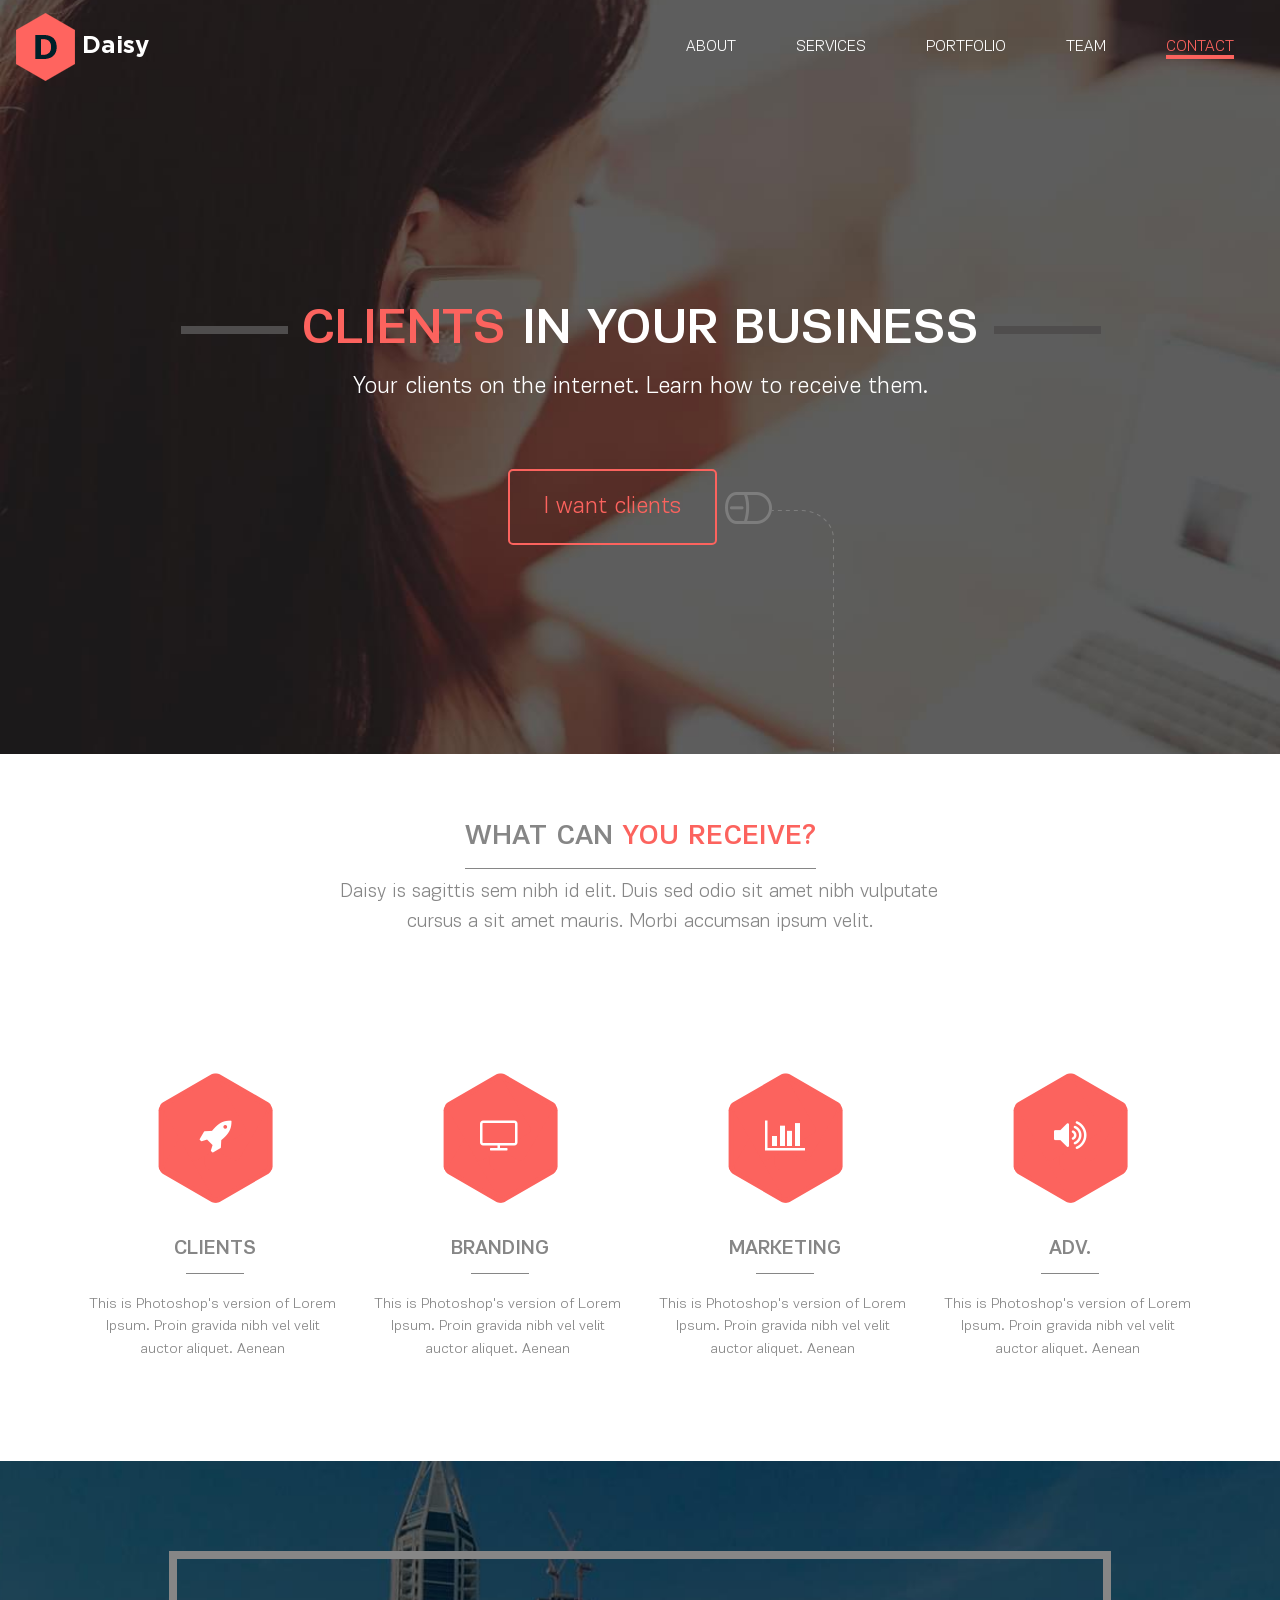
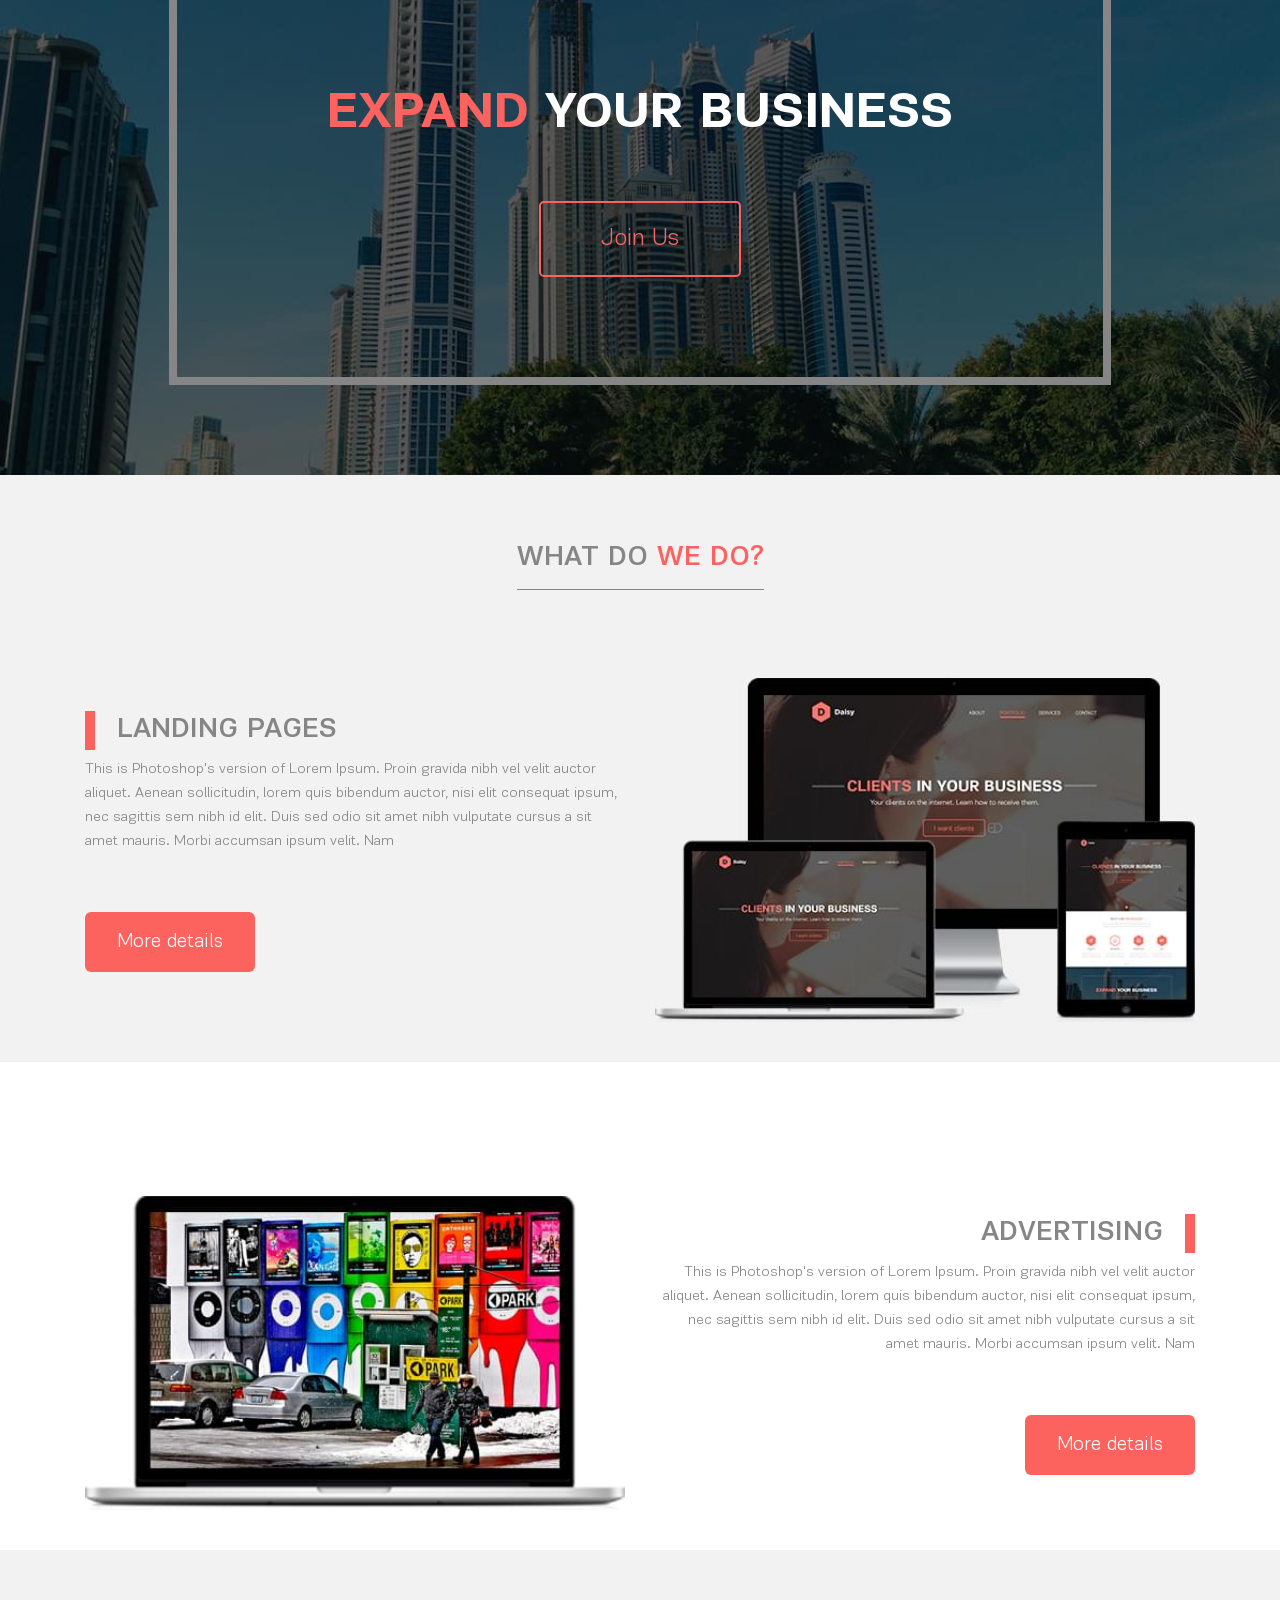
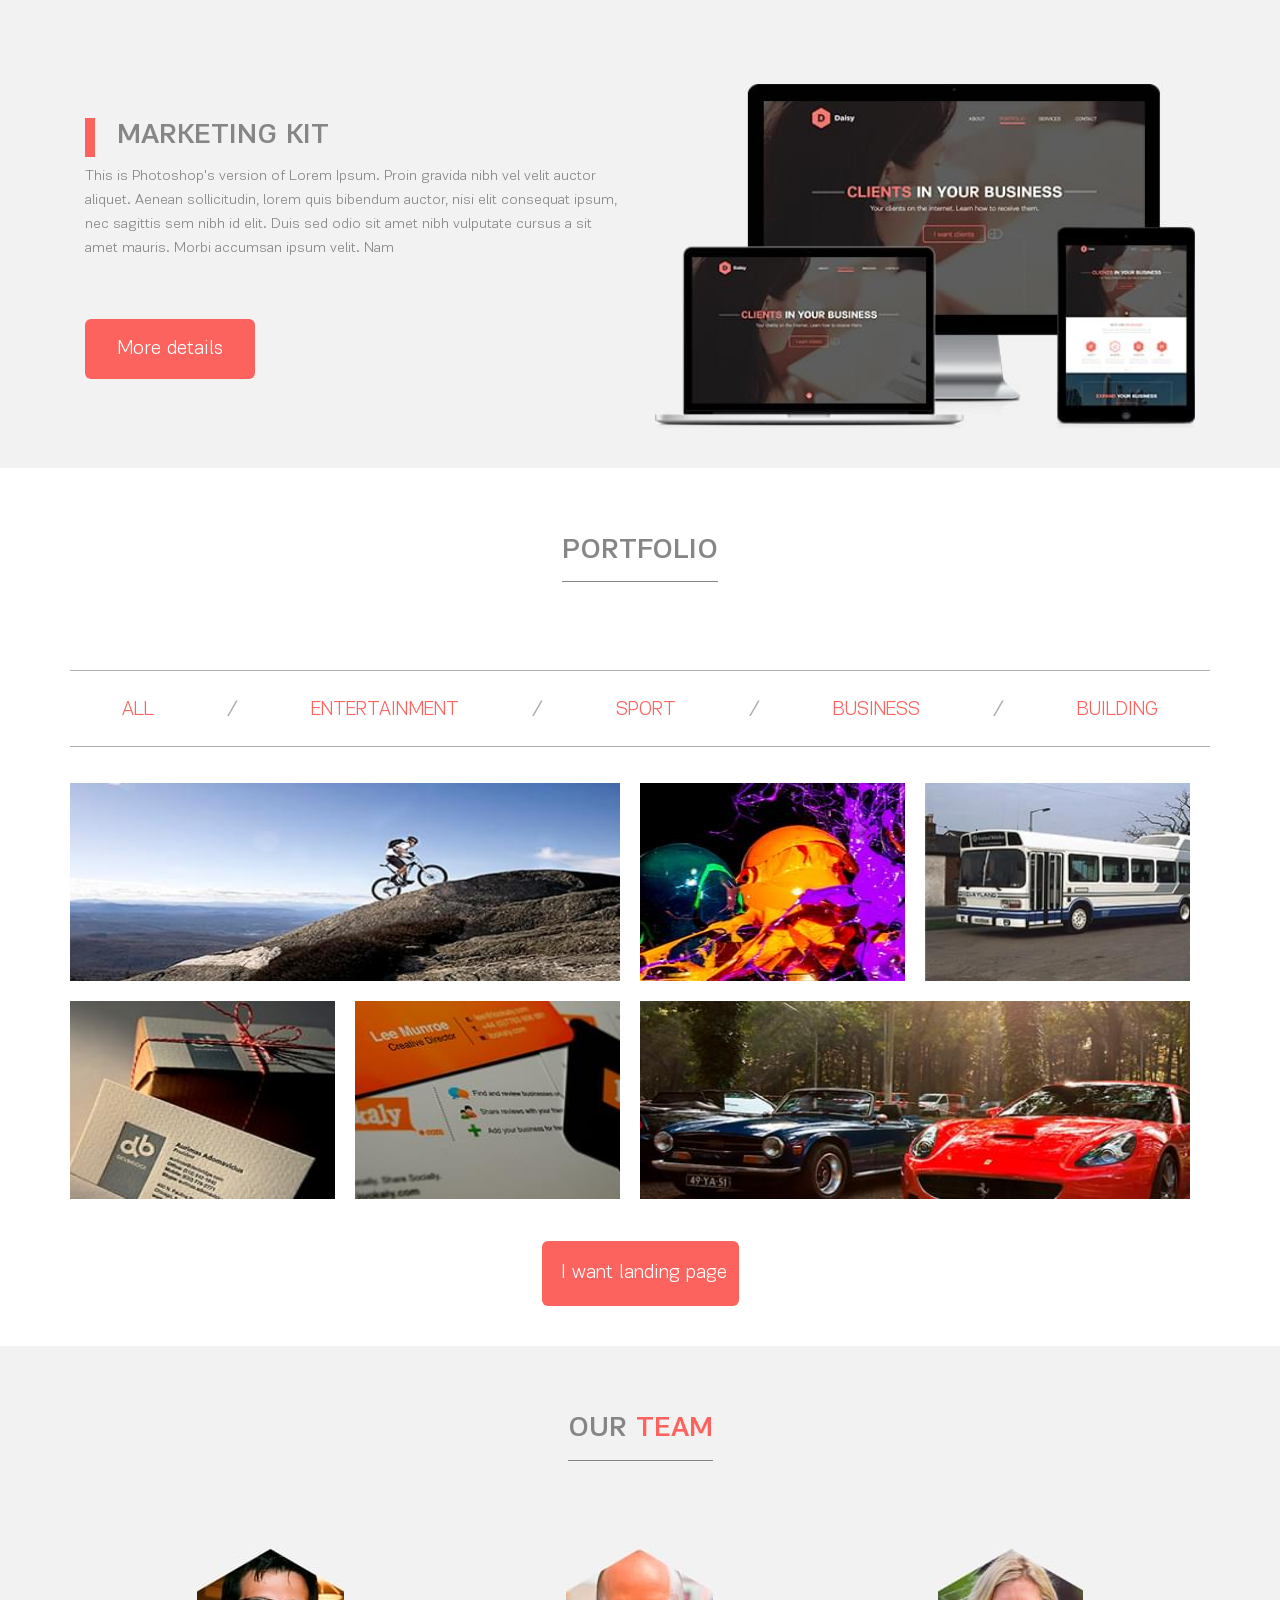
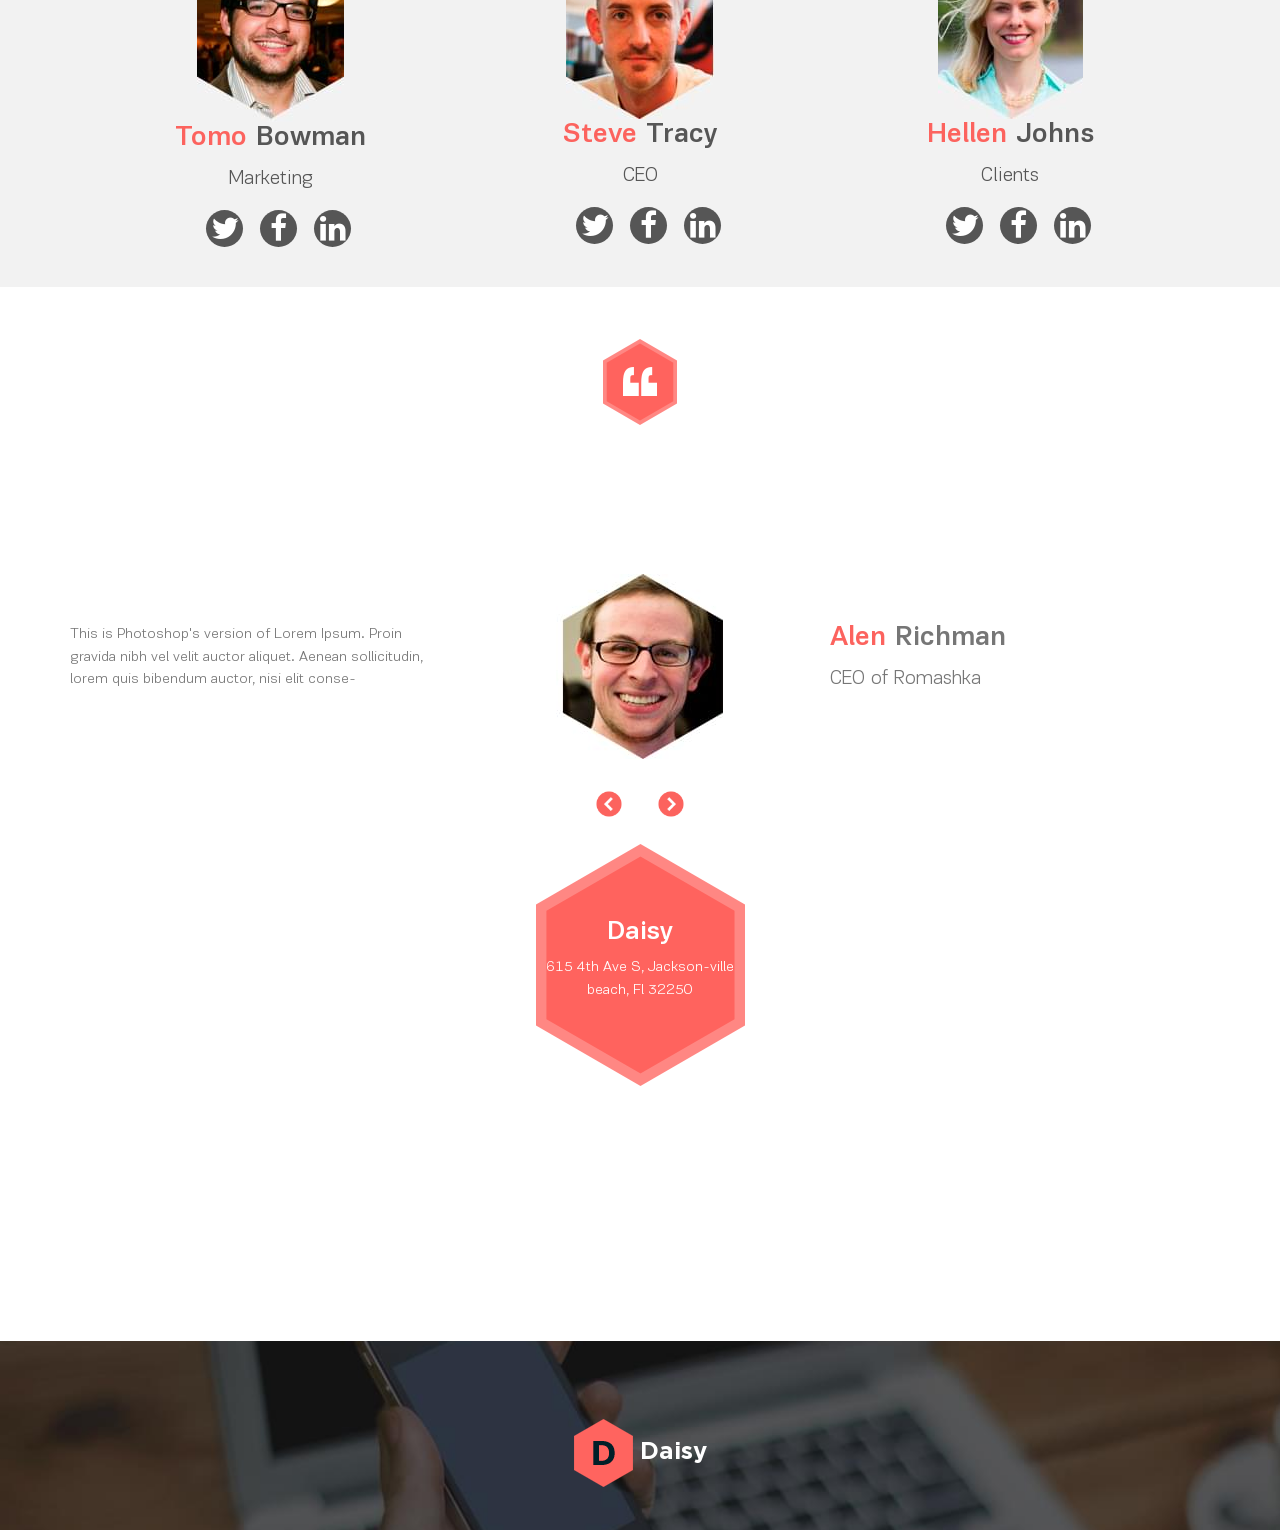
==== index.html @ 93026d82 "Initial commit" ====
<!DOCTYPE html>
<html lang="en">

<head>
  <meta charset="UTF-8">
  <meta name="viewport" content="width=device-width, initial-scale=1.0">
  <meta http-equiv="X-UA-Compatible" content="ie=edge">
  <title>Document</title>
  <link rel="stylesheet" href="css/font-awesome.css">
  <link rel="stylesheet" href="css/bootstrap-reboot.css">
  <link rel="stylesheet" href="css/bootstrap.css">
  <link rel="stylesheet" href="css/animate.min.css">
  <link rel="stylesheet" href="css/style.min.css">
</head>

<body>
  <header class="header pd" id="header">
    <nav class="header-nav navbar-expand-md navbar">
      <div class="header-nav-logo navbar-brand">
        <a href="#header" class="logo-img logo__title"><img src="img/logo.png" alt="" class="header-nav-logo__img">
          Daisy</a>
      </div>
      <button class="navbar-toggler" type="button" data-toggle="collapse" data-target="#navbarNavAltMarkup"
        aria-controls="navbarNavAltMarkup" aria-expanded="false" aria-label="Toggle navigation">
        <span class="burger"><i class="fa fa-bars"></i></span>
      </button>
      <ul class="header-nav-ul collapse navbar-collapse" id="navbarNavAltMarkup">
        <li class="header-nav-li"><a class="header-nav-li__item active" href="#about">about</a></li>
        <li class="header-nav-li"><a class="header-nav-li__item" href="#services">services</a></li>
        <li class="header-nav-li"><a class="header-nav-li__item" href="#portfolio">portfolio</a></li>
        <li class="header-nav-li"><a class="header-nav-li__item" href="#team">team</a></li>
        <li class="header-nav-li"><a class="header-nav-li__item" href="#contact">contact</a></li>
      </ul>
    </nav>
    <div class="container header-container">
      <div class="row header-row">
        <div class="text p-relative lines">
          <h2 class="text__title"><span>clients</span> in your business</h2>
          <p class="text__subtitle">Your clients on the internet. Learn how to receive them.</p>
          <a href="" class="text__link">I want clients</a>
          <img class="cursor__img" src="img/coursor.png" alt="">
          <img class="text-dashes" src="img/dashes.png" alt="">
        </div>
      </div>
    </div>
  </header>

  <section class="receive pd" id="about">
    <div class="container">
      <div class="row text-center">
        <div class="title">
          <h2 class="title__h2">what can <span>you receive?</span></h2>
          <p class="title__p col-xl-7 m-auto">Daisy is sagittis sem nibh id elit. Duis sed odio sit amet nibh vulputate
            cursus a sit
            amet
            mauris. Morbi accumsan ipsum velit.</p>
        </div>
        <div data-wow-delay="0.1s"
          class="col-xl-3 col-lg-3 col-md-6 col-sm-6 receive-card animate__animated wow animate__fadeIn">
          <div class="hexa">
            <div class="hexa_text"><i class="figure-icon fa fa-rocket"></i></div>
            <div class="hexa_image"></div>
            <div class="hexagon scale_0">
              <div class="h_sq t_sq_1 "></div>
              <div class="h_sq t_sq_2 "></div>
              <div class="h_sq t_sq_3 "></div>
              <div class="h_sq t_sq_4 "></div>
              <div class="h_sq t_sq_5 "></div>
              <div class="h_sq t_sq_6 "></div>
            </div>
            <div class="hexagon scale_1">
              <div class="h_sq t_sq_1 color_1"></div>
              <div class="h_sq t_sq_2 color_1"></div>
              <div class="h_sq t_sq_3 color_1"></div>
              <div class="h_sq t_sq_4 color_1"></div>
              <div class="h_sq t_sq_5 color_1"></div>
              <div class="h_sq t_sq_6 color_1"></div>
            </div>
            <div class="hexagon scale_2">
              <div class="h_sq t_sq_1 color_2"></div>
              <div class="h_sq t_sq_2 color_2"></div>
              <div class="h_sq t_sq_3 color_2"></div>
              <div class="h_sq t_sq_4 color_2"></div>
              <div class="h_sq t_sq_5 color_2"></div>
              <div class="h_sq t_sq_6 color_2"></div>
            </div>
            <div class="hexagon scale_3">
              <div class="h_sq t_sq_1 color_3"></div>
              <div class="h_sq t_sq_2 color_3"></div>
              <div class="h_sq t_sq_3 color_3"></div>
              <div class="h_sq t_sq_4 color_3"></div>
              <div class="h_sq t_sq_5 color_3"></div>
              <div class="h_sq t_sq_6 color_3"></div>
            </div>
          </div>
          <h4 class="receive__h4">clients</h4>
          <p class="receive__p">This is Photoshop's version of Lorem Ipsum. Proin gravida nibh vel velit auctor aliquet.
            Aenean </p>
        </div>
        <div data-wow-delay="0.3s"
          class="col-xl-3 col-lg-3 col-md-6 col-sm-6 receive-card animate__animated wow animate__fadeIn">
          <div class="hexa">
            <div class="hexa_text"><i class="figure-icon fa fa-television"></i></div>
            <div class="hexa_image"></div>
            <div class="hexagon scale_0">
              <div class="h_sq t_sq_1 "></div>
              <div class="h_sq t_sq_2 "></div>
              <div class="h_sq t_sq_3 "></div>
              <div class="h_sq t_sq_4 "></div>
              <div class="h_sq t_sq_5 "></div>
              <div class="h_sq t_sq_6 "></div>
            </div>
            <div class="hexagon scale_1">
              <div class="h_sq t_sq_1 color_1"></div>
              <div class="h_sq t_sq_2 color_1"></div>
              <div class="h_sq t_sq_3 color_1"></div>
              <div class="h_sq t_sq_4 color_1"></div>
              <div class="h_sq t_sq_5 color_1"></div>
              <div class="h_sq t_sq_6 color_1"></div>
            </div>
            <div class="hexagon scale_2">
              <div class="h_sq t_sq_1 color_2"></div>
              <div class="h_sq t_sq_2 color_2"></div>
              <div class="h_sq t_sq_3 color_2"></div>
              <div class="h_sq t_sq_4 color_2"></div>
              <div class="h_sq t_sq_5 color_2"></div>
              <div class="h_sq t_sq_6 color_2"></div>
            </div>
            <div class="hexagon scale_3">
              <div class="h_sq t_sq_1 color_3"></div>
              <div class="h_sq t_sq_2 color_3"></div>
              <div class="h_sq t_sq_3 color_3"></div>
              <div class="h_sq t_sq_4 color_3"></div>
              <div class="h_sq t_sq_5 color_3"></div>
              <div class="h_sq t_sq_6 color_3"></div>
            </div>
          </div>
          <h4 class="receive__h4">branding</h4>
          <p class="receive__p">This is Photoshop's version of Lorem Ipsum. Proin gravida nibh vel velit auctor aliquet.
            Aenean </p>
        </div>
        <div data-wow-delay="0.5s"
          class="col-xl-3 col-lg-3 col-md-6 col-sm-6 receive-card animate__animated wow animate__fadeIn">
          <div class="hexa">
            <div class="hexa_text"><i class="figure-icon fa fa-bar-chart"></i></div>
            <div class="hexa_image"></div>
            <div class="hexagon scale_0">
              <div class="h_sq t_sq_1 "></div>
              <div class="h_sq t_sq_2 "></div>
              <div class="h_sq t_sq_3 "></div>
              <div class="h_sq t_sq_4 "></div>
              <div class="h_sq t_sq_5 "></div>
              <div class="h_sq t_sq_6 "></div>
            </div>
            <div class="hexagon scale_1">
              <div class="h_sq t_sq_1 color_1"></div>
              <div class="h_sq t_sq_2 color_1"></div>
              <div class="h_sq t_sq_3 color_1"></div>
              <div class="h_sq t_sq_4 color_1"></div>
              <div class="h_sq t_sq_5 color_1"></div>
              <div class="h_sq t_sq_6 color_1"></div>
            </div>
            <div class="hexagon scale_2">
              <div class="h_sq t_sq_1 color_2"></div>
              <div class="h_sq t_sq_2 color_2"></div>
              <div class="h_sq t_sq_3 color_2"></div>
              <div class="h_sq t_sq_4 color_2"></div>
              <div class="h_sq t_sq_5 color_2"></div>
              <div class="h_sq t_sq_6 color_2"></div>
            </div>
            <div class="hexagon scale_3">
              <div class="h_sq t_sq_1 color_3"></div>
              <div class="h_sq t_sq_2 color_3"></div>
              <div class="h_sq t_sq_3 color_3"></div>
              <div class="h_sq t_sq_4 color_3"></div>
              <div class="h_sq t_sq_5 color_3"></div>
              <div class="h_sq t_sq_6 color_3"></div>
            </div>
          </div>

          <h4 class="receive__h4">marketing</h4>
          <p class="receive__p">This is Photoshop's version of Lorem Ipsum. Proin gravida nibh vel velit auctor aliquet.
            Aenean </p>
        </div>
        <div data-wow-delay="0.7s"
          class="col-xl-3 col-lg-3 col-md-6 col-sm-6 receive-card animate__animated wow animate__fadeIn">
          <div class="hexa">
            <div class="hexa_text"><i class="figure-icon fa fa-volume-up"></i></div>
            <div class="hexa_image"></div>
            <div class="hexagon scale_0">
              <div class="h_sq t_sq_1 "></div>
              <div class="h_sq t_sq_2 "></div>
              <div class="h_sq t_sq_3 "></div>
              <div class="h_sq t_sq_4 "></div>
              <div class="h_sq t_sq_5 "></div>
              <div class="h_sq t_sq_6 "></div>
            </div>
            <div class="hexagon scale_1">
              <div class="h_sq t_sq_1 color_1"></div>
              <div class="h_sq t_sq_2 color_1"></div>
              <div class="h_sq t_sq_3 color_1"></div>
              <div class="h_sq t_sq_4 color_1"></div>
              <div class="h_sq t_sq_5 color_1"></div>
              <div class="h_sq t_sq_6 color_1"></div>
            </div>
            <div class="hexagon scale_2">
              <div class="h_sq t_sq_1 color_2"></div>
              <div class="h_sq t_sq_2 color_2"></div>
              <div class="h_sq t_sq_3 color_2"></div>
              <div class="h_sq t_sq_4 color_2"></div>
              <div class="h_sq t_sq_5 color_2"></div>
              <div class="h_sq t_sq_6 color_2"></div>
            </div>
            <div class="hexagon scale_3">
              <div class="h_sq t_sq_1 color_3"></div>
              <div class="h_sq t_sq_2 color_3"></div>
              <div class="h_sq t_sq_3 color_3"></div>
              <div class="h_sq t_sq_4 color_3"></div>
              <div class="h_sq t_sq_5 color_3"></div>
              <div class="h_sq t_sq_6 color_3"></div>
            </div>
          </div>

          <h4 class="receive__h4">adv.</h4>
          <p class="receive__p">This is Photoshop's version of Lorem Ipsum. Proin gravida nibh vel velit auctor aliquet.
            Aenean </p>
        </div>
      </div>
    </div>
  </section>

  <section class="expand">
    <div class="d-flex expand__block">
      <div class="expand-text">
        <h2 class="expand-text__title"><span>expand</span> your business</h2>
        <a href="" class="expand-text__link">Join Us</a>
      </div>
    </div>
  </section>

  <section class="landing pd" id="services">
    <div class="container">
      <div class="row">
        <div class="title">
          <h2 class="title__h2">what do <span>we do?</span></h2>
        </div>
        <div class="d-flex align-items-center flex-wrap">
          <div
            class="landing-left col-xl-6 col-lg-6 col-md-6 col-sm-6 col-12 animate__animated wow animate__slideInLeft">
            <h3 class="landing-left__title">landing pages</h3>
            <p class="landing-left__subtitle">This is Photoshop's version of Lorem Ipsum. Proin gravida nibh vel velit
              auctor aliquet. Aenean sollicitudin, lorem quis bibendum auctor, nisi elit consequat ipsum, nec sagittis
              sem
              nibh id elit. Duis sed odio sit amet nibh vulputate cursus a sit amet mauris. Morbi accumsan ipsum velit.
              Nam</p>
            <p class="landing-left__link_center"> <a href="" class="landing-left__link">More details</a></p>
          </div>
          <div class="landing-right col-xl-6 col-lg-6 col-md-6 col-sm-6 col-12">
            <img class="w-100" src="img/bg-3.jpg" alt="">
          </div>
        </div>
      </div>
    </div>
  </section>

  <section class="advertising pd">
    <div class="container">
      <div class="row advertising-block">
        <div class="d-flex align-items-center flex-wrap">
          <div class="landing-right col-xl-6 col-xl-6 col-lg-6 col-md-6 col-sm-6 col-12">
            <img class="w-100" src="img/bg-4.jpg" alt="">
          </div>
          <div
            class="landing-left col-xl-6 col-xl-6 col-lg-6 col-md-6 col-sm-6 col-12 text-right animate__animated wow animate__slideInRight">
            <h3 class="justify-content-end advertising-right__title">advertising</h3>
            <p class="landing-left__subtitle">This is Photoshop's version of Lorem Ipsum. Proin gravida nibh vel velit
              auctor aliquet. Aenean sollicitudin, lorem quis bibendum auctor, nisi elit consequat ipsum, nec sagittis
              sem
              nibh id elit. Duis sed odio sit amet nibh vulputate cursus a sit amet mauris. Morbi accumsan ipsum velit.
              Nam</p>
            <p class="landing-left__link_center"><a href="" class="landing-left__link">More details</a></p>
          </div>
        </div>
      </div>
    </div>
  </section>

  <section class="marketing pd">
    <div class="container">
      <div class="row marketing__block">
        <div class=" d-flex align-items-center flex-wrap">
          <div
            class="landing-left col-xl-6 col-xl-6 col-lg-6 col-md-6 col-sm-6 col-12 animate__animated wow animate__slideInLeft">
            <h3 class="landing-left__title">marketing kit</h3>
            <p class="landing-left__subtitle">This is Photoshop's version of Lorem Ipsum. Proin gravida nibh vel velit
              auctor aliquet. Aenean sollicitudin, lorem quis bibendum auctor, nisi elit consequat ipsum, nec sagittis
              sem
              nibh id elit. Duis sed odio sit amet nibh vulputate cursus a sit amet mauris. Morbi accumsan ipsum velit.
              Nam</p>
            <p class="landing-left__link_center"><a href="" class="landing-left__link">More details</a></p>
          </div>
          <div class="landing-right col-xl-6 col-xl-6 col-lg-6 col-md-6 col-sm-6 col-12">
            <img class="w-100" src="img/bg-3.jpg" alt="">
          </div>
        </div>
      </div>
    </div>
  </section>

  <section class="portfolio pd" id="portfolio">
    <div class="container">
      <div class="row">
        <div class="title col-xl-12">
          <h2 class="title__h2">portfolio</h2>
        </div>
        <ul class="portfolio-menu col-xl-12">
          <li class="portfolio-menu__item"><a data-target="all" href="" class="portfolio-menu__link">all</a></li>
          <li class="portfolio-menu__item">/</li>
          <li class="portfolio-menu__item"><a data-target="red" href="" class="portfolio-menu__link">entertainment</a>
          </li>
          <li class="portfolio-menu__item">/</li>
          <li class="portfolio-menu__item"><a data-target="blue" href="" class="portfolio-menu__link">sport</a></li>
          <li class="portfolio-menu__item">/</li>
          <li class="portfolio-menu__item"><a data-target="green" href="" class="portfolio-menu__link">business</a></li>
          <li class="portfolio-menu__item">/</li>
          <li class="portfolio-menu__item"><a data-target="yellow" href="" class="portfolio-menu__link">building</a>
          </li>
        </ul>
      </div>
      <div class="gallery">
        <div class="row">
          <div class="col-xl-6 col-lg-6 col-md-6 outer p-0 all red">
            <img class="img-big" src="img/portfolio-1.jpg" alt="">
            <div class="gallery-inner1">
              <p class="gallery-inner__title">mountain bikes</p>
              <a href="" class="gallery-inner__link"><i class="fa fa-plus"></i></a>
            </div>
          </div>
          <div class="col-xl-3 col-lg-3 col-md-3 col-sm-3 col-6 outer p-0 all red">
            <img class="img-small" src="img/portfolio-2.jpg" alt="">
            <div class="gallery-inner">
              <p class="gallery-inner__title">mountain bikes</p>
              <a href="" class="gallery-inner__link"><i class="fa fa-plus"></i></a>
            </div>
          </div>
          <div class="col-xl-3 col-lg-3 col-md-3 col-sm-3 col-6 outer p-0 all blue">
            <img class="img-small" src="img/portfolio-3.jpg" alt="">
            <div class="gallery-inner">
              <p class="gallery-inner__title">mountain bikes</p>
              <a href="" class="gallery-inner__link"><i class="fa fa-plus"></i></a>
            </div>
          </div>
          <div class="col-xl-3 col-lg-3 col-md-3 col-sm-3 col-6 outer p-0 all green">
            <img class="img-small" src="img/portfolio-4.jpg" alt="">
            <div class="gallery-inner">
              <p class="gallery-inner__title">mountain bikes</p>
              <a href="" class="gallery-inner__link"><i class="fa fa-plus"></i></a>
            </div>
          </div>
          <div class="col-xl-3 col-lg-3 col-md-3 col-sm-3 col-6 outer p-0 all yellow">
            <img class="img-small" src="img/portfolio-5.jpg" alt="">
            <div class="gallery-inner">
              <p class="gallery-inner__title">mountain bikes</p>
              <a href="" class="gallery-inner__link"><i class="fa fa-plus"></i></a>
            </div>
          </div>
          <div class="col-xl-6 col-lg-6 col-md-6 outer p-0 all green">
            <img class="img-big" src="img/portfolio-6.jpg" alt="">
            <div class="gallery-inner1">
              <p class="gallery-inner__title">mountain bikes</p>
              <a href="" class="gallery-inner__link"><i class="fa fa-plus"></i></a>
            </div>
          </div>
        </div>
      </div>
      <div class="d-flex justify-content-center"><a href="" class="portfolio__link landing-left__link">I want landing
          page</a></div>
    </div>
  </section>

  <section class="team pd" id="team">
    <div class="container">
      <div class="row">
        <div class="title">
          <h2 class="title__h2">our <span>team</span></h2>
        </div>
        <div class="team-card__desk col-xl-12 d-flex flex-wrap flex-row">
          <div data-wow-delay="0.1s" class="team-card__item col-xl-4 col-lg-4 col-md-4 col-sm-12 col-12 animate__animated wow animate__fadeIn">
            <img src="img/team-1.jpg" alt="">
            <h3 class="team-card__title"><span>Tomo</span> Bowman</h3>
            <p class="team-card__subtitle">Marketing</p>
            <div class="team-card__icons">
              <a class="team-card__link" href=""><i class="fa fa-twitter"></i></a>
              <a class="team-card__link" href=""><i class="fa fa-facebook"></i></a>
              <a class="team-card__link" href=""><i class="fa fa-linkedin"></i></a> </div>
          </div>
          <div data-wow-delay="0.3s" class="team-card__item col-xl-4 col-lg-4 col-md-4 col-sm-12 col-12 animate__animated wow animate__fadeIn">
            <img src="img/team-2.jpg" alt="">
            <h3 class="team-card__title"><span>Steve</span> Tracy</h3>
            <p class="team-card__subtitle">CEO</p>
            <div class="team-card__icons">
              <a class="team-card__link" href=""><i class="fa fa-twitter"></i></a>
              <a class="team-card__link" href=""><i class="fa fa-facebook"></i></a>
              <a class="team-card__link" href=""><i class="fa fa-linkedin"></i></a> </div>
          </div>
          <div data-wow-delay="0.5s" class="team-card__item col-xl-4 col-lg-4 col-md-4 col-sm-12 col-12 animate__animated wow animate__fadeIn">
            <img src="img/team-3.jpg" alt="">
            <h3 class="team-card__title"><span>Hellen</span> Johns</h3>
            <p class="team-card__subtitle">Clients</p>
            <div class="team-card__icons">
              <a class="team-card__link" href=""><i class="fa fa-twitter"></i></a>
              <a class="team-card__link" href=""><i class="fa fa-facebook"></i></a>
              <a class="team-card__link" href=""><i class="fa fa-linkedin"></i></a> </div>
          </div>
        </div>

      </div>
    </div>
  </section>

  <section class="richman pd" id="contact">
    <div class="container">
      <div class="row">
        <div class="richman-logo"><img src="img/quote.png" alt=""></div>
        <div class="slider">
          <div class="slider__item title_margin">
            <p class="slider__p w-100">This is Photoshop's version of Lorem Ipsum. Proin gravida nibh vel velit auctor
              aliquet. Aenean
              sollicitudin, lorem quis bibendum auctor, nisi elit conse-</p>
          </div>
          <div class="slider__item">
            <img class="slider__img" src="img/alen-richman.jpg">
          </div>
          <div class="slider__item title_margin">
            <h3 class="team-card__title"><span>Alen</span> Richman</h3>
            <p class="team-card__subtitle">CEO of Romashka</p>
          </div>
          <div class="slider__item title_margin">
            <p class="slider__p w-100">This is Photoshop's version of Lorem Ipsum. Proin gravida nibh vel velit auctor
              aliquet. Aenean
              sollicitudin, lorem quis bibendum auctor, nisi elit conse-</p>
          </div>
          <div class="slider__item">
            <img class="slider__img" src="img/alen-richman.jpg">
          </div>
          <div class="slider__item title_margin">
            <h3 class="team-card__title"><span>Alen</span> Richman</h3>
            <p class="team-card__subtitle">CEO of Romashka</p>
          </div>
        </div>
      </div>
      <div class="richman-daisy">
        <img class="richman-daisy__img" src="img/absolute-icon_03.png" alt="">
        <div class="richman-daisy__text">
          <h4 class="richman-daisy__title">Daisy</h4>
          <p class="richman-daisy__subtitle">615 4th Ave S, Jackson-ville beach, Fl 32250</p>
        </div>
      </div>
    </div>
  </section>

  <section class="map">
    <iframe
      src="https://yandex.ru/map-widget/v1/?um=constructor%3Ae6af8e6895937a4c6894218352f59a7b30cecfd1630e33964eb0598a0d1b115b&amp;source=constructor"
      width="100%" height="335" frameborder="0"></iframe>
  </section>

  <footer class="footer">
    <div class="row">
      <div class="header-nav-logo footer-logo col-xl-3 m-auto footer_size">
        <a href="#header" class="logo-img logo__title"><img src="img/logo.png" alt="" class="header-nav-logo__img">
          Daisy</a>
      </div>
    </div>
    <div id="top">
      <i class="fa fa-arrow-circle-o-up"></i>
    </div>
  </footer>


  <script src="js/jquery-3.4.1.min.js"></script>
  <script src="js/popper.min.js"></script>
  <script src="js/bootstrap.js"></script>
  <script src="js/slick.js"></script>
  <script src="js/script.js"></script>
  <script src="js/wow.min.js"></script>
  <script>
    new WOW().init();
  </script>
</body>

</html>
---- css/style.min.css ----
@import url(../fonts/stylesheet.css);body,html{overflow-x:hidden;font-family:'PF Encore Sans Pro';cursor:url(../img/cursor.png),progress}*{margin:0;padding:0;-webkit-box-sizing:border-box;box-sizing:border-box}p{font-weight:300}li{list-style:none}a{-webkit-transition:.5s;-o-transition:.5s;transition:.5s}a:hover{text-decoration:none}#top{display:none;position:fixed;right:5%;bottom:5%;cursor:pointer;z-index:10;font-size:60px}.p-relative{position:relative}.bg-nav{background:rgba(0,0,0,.891)}.active{color:#fc635e!important;border-bottom:4px solid}.header{background:url(../img/bg-header.jpg);background-repeat:no-repeat;background-position:center center;background-size:cover}.header-nav,.header-nav-ul{display:-webkit-box;display:-ms-flexbox;display:flex;-ms-flex-pack:distribute;justify-content:space-around}.header-nav{z-index:122;width:100%;max-width:100%;position:fixed;text-transform:uppercase;color:#fff}.header-nav-ul{width:10%;margin-bottom:0;-webkit-box-align:center;-ms-flex-align:center;align-items:center}.header-nav-li__item{font-weight:300;color:#fff;border-bottom:transparent #fc635e}.header-nav-li__item:hover,.logo__title:hover{color:#fff}.header-nav-logo{width:50%}.logo__title{text-transform:none;font-size:24px;color:#fff;cursor:pointer;font-family:'Gotham Pro';font-weight:700}.lines{position:relative}.lines::after,.lines::before{position:absolute;content:'';width:107px;height:8px;background-color:#4f4d4d;display:block;top:26px}.lines::before{left:-120px}.lines::after{right:-122px}.text{text-align:center;margin:300px auto 169px;font-weight:700}.text__title{text-transform:uppercase;font-size:51px;color:#fff}.text__link,.text__subtitle{color:#fff;font-size:24px;font-weight:300}.text__link{display:inline-block;margin:48px 0 0;color:#fc635e;border:2px solid #fc635e;border-radius:5px;padding:18px 34px}.text__link:hover{border-color:#fc635e;background:#fc635e;color:#fff}.text-dashes{position:absolute;top:76%}#top,span{color:#fc635e}.pd{padding-bottom:40px}.title{margin:67px auto 80px;text-align:center;color:#868686}.title__h2{font-weight:500;font-size:28px;display:inline-block;text-transform:uppercase;padding-bottom:13px;border-bottom:1px #868686 solid}.title__p{font-weight:300;font-size:20px}.hexa{position:relative}.hexagon{position:absolute}.scale_0,.scale_1{z-index:10;-ms-transform:scale(.6,.6);-sand-transform:rotate(.6,.6);-webkit-transform:scale(.6,.6);transform:scale(.6,.6);left:0;top:0}.scale_1{z-index:20}.scale_2{z-index:30;-ms-transform:scale(.58,.58);-sand-transform:rotate(.58,.58);-webkit-transform:scale(.58,.58);transform:scale(.58,.58);left:2px;top:1px}.scale_3{z-index:40;-ms-transform:scale(.55,.55);-sand-transform:rotate(.55,.55);-webkit-transform:scale(.55,.55);transform:scale(.55,.55);left:4px;top:2px}.hexa{color:#524652;font-size:90%;-webkit-touch-callout:none;-webkit-user-select:none;-moz-user-select:-moz-none;-ms-user-select:none;user-select:none;margin:auto;top:25%;left:31%}.hexa_text{cursor:pointer;vertical-align:middle;position:absolute;z-index:50;left:0;top:0;text-align:center;width:102px;height:60px}.hexa_image{position:absolute;z-index:60;width:114px;left:-5px;height:130px;top:-45px;background-position:3px 5px;background-repeat:no-repeat}.color_1,.color_2,.color_3{background-color:#fc635e}.h_sq{position:absolute;border-radius:10px;width:114px;height:114px}.t_sq_1,.t_sq_2{left:10px;top:10px;z-index:11;-sand-transform:rotate(120deg);-ms-transform:rotate(120deg);-webkit-transform:rotate(120deg);transform:rotate(120deg)}.t_sq_2{left:48px;-sand-transform:rotate(60deg);-ms-transform:rotate(60deg);-webkit-transform:rotate(60deg);transform:rotate(60deg)}.t_sq_3{left:67px;top:-23px;z-index:12}.t_sq_4{left:10px;top:-57px;z-index:13;-sand-transform:rotate(-120deg);-ms-transform:rotate(-120deg);-webkit-transform:rotate(-120deg);transform:rotate(-120deg)}.t_sq_5{left:-9px;top:-23px;z-index:10}.t_sq_6{left:48px;top:-57px;z-index:12;-sand-transform:rotate(-60deg);-ms-transform:rotate(-60deg);-webkit-transform:rotate(-60deg);transform:rotate(-60deg)}.receive{color:#868686}.receive__h4{text-transform:uppercase;font-size:20px;display:inline-block;margin:220px 0 20px 4px;font-weight:500}.receive__h4:after{margin:12px auto 0;content:'';display:block;height:1px;width:58px;background-color:#868686}.receive__p{font-weight:300;font-size:15px;margin-bottom:60px}.receive-card:hover .color_2,.receive-card:hover:hover .figure-icon{-webkit-transition:.7s;-o-transition:.7s;transition:.7s;color:#fc635e}.receive-card:hover:hover .color_3{-webkit-transition:.7s;-o-transition:.7s;transition:.7s;background:#fff}.figure-icon{font-size:35px;color:#fff}.expand{padding:90px 0;background:url(../img/bg-2.jpg);background-repeat:no-repeat;background-position:center center;background-size:cover}.expand-text{margin:auto;display:inline-block;text-align:center;border:8px #868686 solid;padding:125px 150px 100px}.expand-text__title{text-transform:uppercase;font-size:51px;color:#fff;font-weight:700}.expand-text__link{display:inline-block;margin:48px 0 0;font-size:24px;color:#fc635e;border:2px solid #fc635e;border-radius:5px;padding:18px 60px;font-weight:300}.expand-text__link:hover{color:#fff;border-color:#fc635e;background-color:#fc635e}.landing{background-color:#f2f2f2}.landing-left__title{display:-webkit-box;display:-ms-flexbox;display:flex;-webkit-box-align:center;-ms-flex-align:center;align-items:center;font-size:28px;color:#868686;text-transform:uppercase}.advertising-right__title::after,.landing-left__title::before{content:'';width:10px;height:39px;display:block;background:#fc635e}.landing-left__title::before{margin-right:22px}.landing-left__subtitle{font-size:15px;color:#868686;line-height:24px}.landing-left__link{display:inline-block;margin-top:42px;border-radius:6px;padding:15px 32px;font-size:20px;color:#fff;background:#fc635e;font-weight:300}.landing-left__link:hover{color:#fff}.advertising-block{margin-top:134px}.advertising-right__title{display:-webkit-box;display:-ms-flexbox;display:flex;-webkit-box-align:center;-ms-flex-align:center;align-items:center;font-size:28px;color:#868686;text-transform:uppercase}.advertising-right__title::after{margin-left:22px}.marketing{background-color:#f2f2f2}.marketing__block{padding-top:134px}.portfolio-menu{display:-webkit-box;display:-ms-flexbox;display:flex;-webkit-box-pack:justify;-ms-flex-pack:justify;justify-content:space-between;border-top:1px solid #adadad;border-bottom:1px solid #adadad}.portfolio-menu__item{margin:24px auto 21px;color:#adadad;font-size:20px}.portfolio-menu__link{color:#fc635e;font-size:20px;text-transform:uppercase;font-weight:300}.portfolio-menu__link:hover{color:#fc635e}.portfolio__link{padding:17px 12px 18px 19px}.img-big,.img-small{position:relative;width:100%;height:198px;padding-right:20px}.outer:hover .gallery-inner,.outer:hover .gallery-inner1{opacity:1}.outer{margin-top:20px}.gallery-inner,.gallery-inner1{display:-webkit-box;display:-ms-flexbox;display:flex;-webkit-box-pack:center;-ms-flex-pack:center;justify-content:center;-webkit-box-align:center;-ms-flex-align:center;align-items:center;-webkit-box-orient:vertical;-webkit-box-direction:normal;-ms-flex-direction:column;flex-direction:column;-webkit-transition:.5s;-o-transition:.5s;transition:.5s;width:93%;height:100%;opacity:0;text-align:center;text-transform:uppercase;color:#fff;background:#fc635ecd;position:absolute;font-size:28px;font-weight:700;top:0;left:0}.gallery-inner1{width:96.5%}.gallery-inner__title{font-weight:700}.gallery-inner__link,.gallery-inner__link:hover{color:#fff}.team{background:#f2f2f2;text-align:center;color:#565656}.team-card__title{font-size:28px;font-weight:500}.team-card__subtitle{font-size:20px}.team-card__link{margin-left:17px;border-radius:50%;font-size:30px;background:#565656;color:#fff;width:37px;height:37px}.team-card__link:hover{color:#fc635e}.team-card__icons,.team-card__link{display:-webkit-box;display:-ms-flexbox;display:flex;-webkit-box-pack:center;-ms-flex-pack:center;justify-content:center;-webkit-box-align:center;-ms-flex-align:center;align-items:center}.richman{background:#fff}.richman-logo{margin:52px auto 74px}.richman-arrows,.richman-logo{display:-webkit-box;display:-ms-flexbox;display:flex;-webkit-box-pack:center;-ms-flex-pack:center;justify-content:center}.richman-arrows .fa{border:1px #fc635e solid;border-radius:50%;background:#fc635e;color:#fff;font-size:30px}.richman-daisy{width:209px;height:242px;margin:0 auto -120px;position:relative;min-width:0}.richman-daisy__img,.richman-daisy__text{width:100%;height:100%}.richman-daisy__text{text-align:center;position:absolute;top:50%;left:50%;-webkit-transform:translate(-50%,-50%);-ms-transform:translate(-50%,-50%);transform:translate(-50%,-50%)}.richman-daisy__title{margin-top:35%;font-size:27px;color:#fff}.richman-daisy__subtitle{font-size:15px;color:#fff}.map{height:335px;width:100%}.footer{background:url(../img/footer-bg.jpg);background-repeat:no-repeat;background-position:center center;background-size:cover}.footer-logo{display:-webkit-box;display:-ms-flexbox;display:flex;-webkit-box-pack:center;-ms-flex-pack:center;justify-content:center;padding:78px 0 43px}.slider{position:relative;min-width:0;margin:75px auto 85px}.slick-track{display:-webkit-box;display:-ms-flexbox;display:flex;-webkit-box-align:center;-ms-flex-align:center;align-items:center}.slick-list{overflow:hidden}.slider .slick-arrow{margin:30px 0 0;position:absolute;top:100%;z-index:10;font-size:0;width:30px;height:30px;border:0}.slider .slick-arrow:focus{outline:0}.slider .slick-arrow.slick-prev{left:46%;background:url(../img/left.png) 0 0/100% no-repeat}.slider .slick-arrow.slick-next{right:46%;background:url(../img/right.png) 0 0/100% no-repeat}.slider__p{font-size:15px}.slider__item,.slider__p{color:#767676}.slider__img{margin-left:28%}@media (max-width:1199.98px){#top{font-size:45px}.hexa{margin-left:-9px}.img-big,.img-small{height:188px}.gallery-inner{width:92%;font-size:25px}.gallery-inner1{font-size:25px;width:96%}.richman-logo{margin-left:460px}.slider__img{margin-left:23%}}@media (max-width:991.98px){#top{font-size:37px}.active{border-bottom:2px solid}.header-nav-ul{width:50%}.header-nav-logo{width:60%}.lines::after,.lines::before{width:87px}.text{margin:290px auto 115px}.text__title{font-size:46px}.text__subtitle{font-size:22px}.text__link{font-size:20px;padding:17px 32px}.pd{padding-bottom:36px}.hexa{margin-left:14px}.expand{padding:60px 0}.expand-text{border-width:6px;padding:115px 120px 90px}.expand-text__title{font-size:36px}.expand-text__link{padding:16px 46px;font-size:19px}.landing-left__link{font-size:19px;padding:14px 30px;margin-top:15px}.advertising-block{margin-top:120px}.marketing__block{padding-top:120px}.portfolio__link{margin-top:30px;font-size:16px}.img-big,.img-small{height:158px}.gallery-inner{width:89%;font-size:18px}.gallery-inner1{font-size:18px;width:94.5%}.richman-logo{margin-left:360px}.footer_size{padding:28px 0}.slider .slick-arrow.slick-prev{left:45%}.slider .slick-arrow.slick-next{right:45%}.slider__img{margin-left:14%}}@media (max-width:767.98px){#top{font-size:30px}.header-nav-logo__img{width:40px;height:40px}.logo__title{font-size:20px}.lines::after,.lines::before{width:80px;height:5px;top:15px}.lines::before{left:-90px}.lines::after{right:-92px}.text{margin:260px auto 190px}.text__title{font-size:30px}.text__subtitle{font-size:20px}.text__link{font-size:19px;padding:16px 30px}.text-dashes{top:73%}.pd{padding-bottom:20px}.title{margin:36px auto 20px}.title__h2{font-size:24px;padding-bottom:8px}.title__p{font-size:18px;line-height:20px}.hexa{margin-left:-4px}.expand-text{border:4px #868686 solid;padding:115px 70px 90px}.expand-text__title{font-size:32px}.landing-left__title{font-size:22px}.landing-left__title::before{width:6px;margin-right:5px}.landing-left__subtitle{line-height:18px}.landing-left__link{font-size:17px;padding:10px 25px;margin-top:0}.advertising-block{margin-top:100px}.advertising-right__title{font-size:22px}.advertising-right__title::after{width:6px;margin-left:5px}.marketing__block{padding-top:100px}.portfolio__link{margin-top:20px;font-size:16px;padding:15px 11px 16px 18px}.img-big{height:158px}.img-small{height:128px}.gallery-inner{width:85.5%}.gallery-inner1{width:96.3%}.team-card__item{margin-bottom:70px!important}.team-card__title{font-size:24px}.team-card__subtitle{font-size:18px}.team-card__link{font-size:25px;width:32px;height:32px}.richman-logo{margin-left:260px}.richman-daisy__title{font-size:25px}.footer_size{padding:24px 0}.slider .slick-arrow.slick-prev{left:44%}.slider .slick-arrow.slick-next{right:44%}}@media (max-width:575.98px){.active{border-bottom:2px solid}.lines::after,.lines::before{display:none}.text__title{font-size:28px}.title__h2{font-size:20px;padding-bottom:6px}.title__p{font-size:16px;line-height:18px}.hexa{margin-left:52px}.expand-text{border:0}.expand-text__title{font-size:26px}.landing-left__title{font-size:19px}.landing-left__title::before{width:4px;margin-right:4px;height:30px}.landing-left__subtitle{font-size:13px;line-height:24px}.landing-left__link{font-size:16px;padding:6px 16px;margin-bottom:25px}.landing-left__link_center{text-align:center}.advertising-right__title{font-size:19px;margin-top:41px}.advertising-right__title::after{width:4px;margin-left:4px;height:30px}.portfolio__link{margin-bottom:0;margin-top:20px;font-size:16px}.img-big,.img-small{padding-right:10px;padding-left:10px}.gallery-inner{width:92.9%;left:10px}.gallery-inner1{left:10px;width:96.5%}.team-card__title{font-size:21px}.team-card__subtitle{font-size:17px}.team-card__link{font-size:20px;width:29px;height:29px}.richman-logo{display:none}.richman-daisy__title{font-size:22px}.footer_size{padding:22px 0}.slider .slick-arrow.slick-prev{left:43%}.slider .slick-arrow.slick-next{right:43%}.title_margin{padding-left:20px!important}}@media (max-width:499px){.hexa{margin-left:40px}}@media (max-width:480.98px){.header-nav-li__item{font-size:15px}.text{margin:200px auto 144px}.text__subtitle{font-size:19px;line-height:19px}.text__link{font-size:18px;padding:15px 28px}.cursor__img,.text-dashes{display:none}.title{margin:24px auto 16px}.title__h2{font-size:18px;padding-bottom:3px}.expand-text__link{padding:15px 46px;font-size:18px}.landing-left__title{font-size:16px}.landing-left__link{font-size:15px;padding:6px 16px}.portfolio-menu{font-size:17px;-ms-flex-wrap:wrap;flex-wrap:wrap;-webkit-box-pack:space-evenly;-ms-flex-pack:space-evenly;justify-content:space-evenly}.portfolio-menu__item{margin:1px auto 0}.portfolio-menu__link{font-size:17px}.gallery-inner{width:91.9%;left:10px}.gallery-inner1{left:10px;width:95.9%}.slider .slick-arrow.slick-prev{left:42%}.slider .slick-arrow.slick-next{right:42%}}@media (max-width:443px){.hexa{margin-left:30px}}@media (max-width:426px){.richman-daisy{width:135px;height:159px;margin-bottom:-100px}.richman-daisy__title{margin-top:25%;font-size:16px}.richman-daisy__subtitle{font-size:14px}}@media (max-width:425px){.gallery-inner1{width:95.4%}}@media (max-width:415px){.slider .slick-arrow.slick-prev{left:41%}.slider .slick-arrow.slick-next{right:41%}}@media (max-width:380px){.hexa{margin-left:20px}.slider__img{margin-left:0}.title_margin{padding-left:10px!important}}@media (max-width:376px){.gallery-inner,.gallery-inner1{width:89.7%}}@media (max-width:360px){.hexa{margin-left:15px}}@media (max-width:356px){.slider .slick-arrow.slick-prev{left:40%}.slider .slick-arrow.slick-next{right:40%}}@media (max-width:334px){.hexa{margin-left:7px}}@media (max-width:320px){.gallery-inner{width:87.5%}.gallery-inner1{width:93.8%}}@media (max-width:295px){.expand-text__link{padding:15px 46px;font-size:13px}}
/*# sourceMappingURL=style.min.css.map */
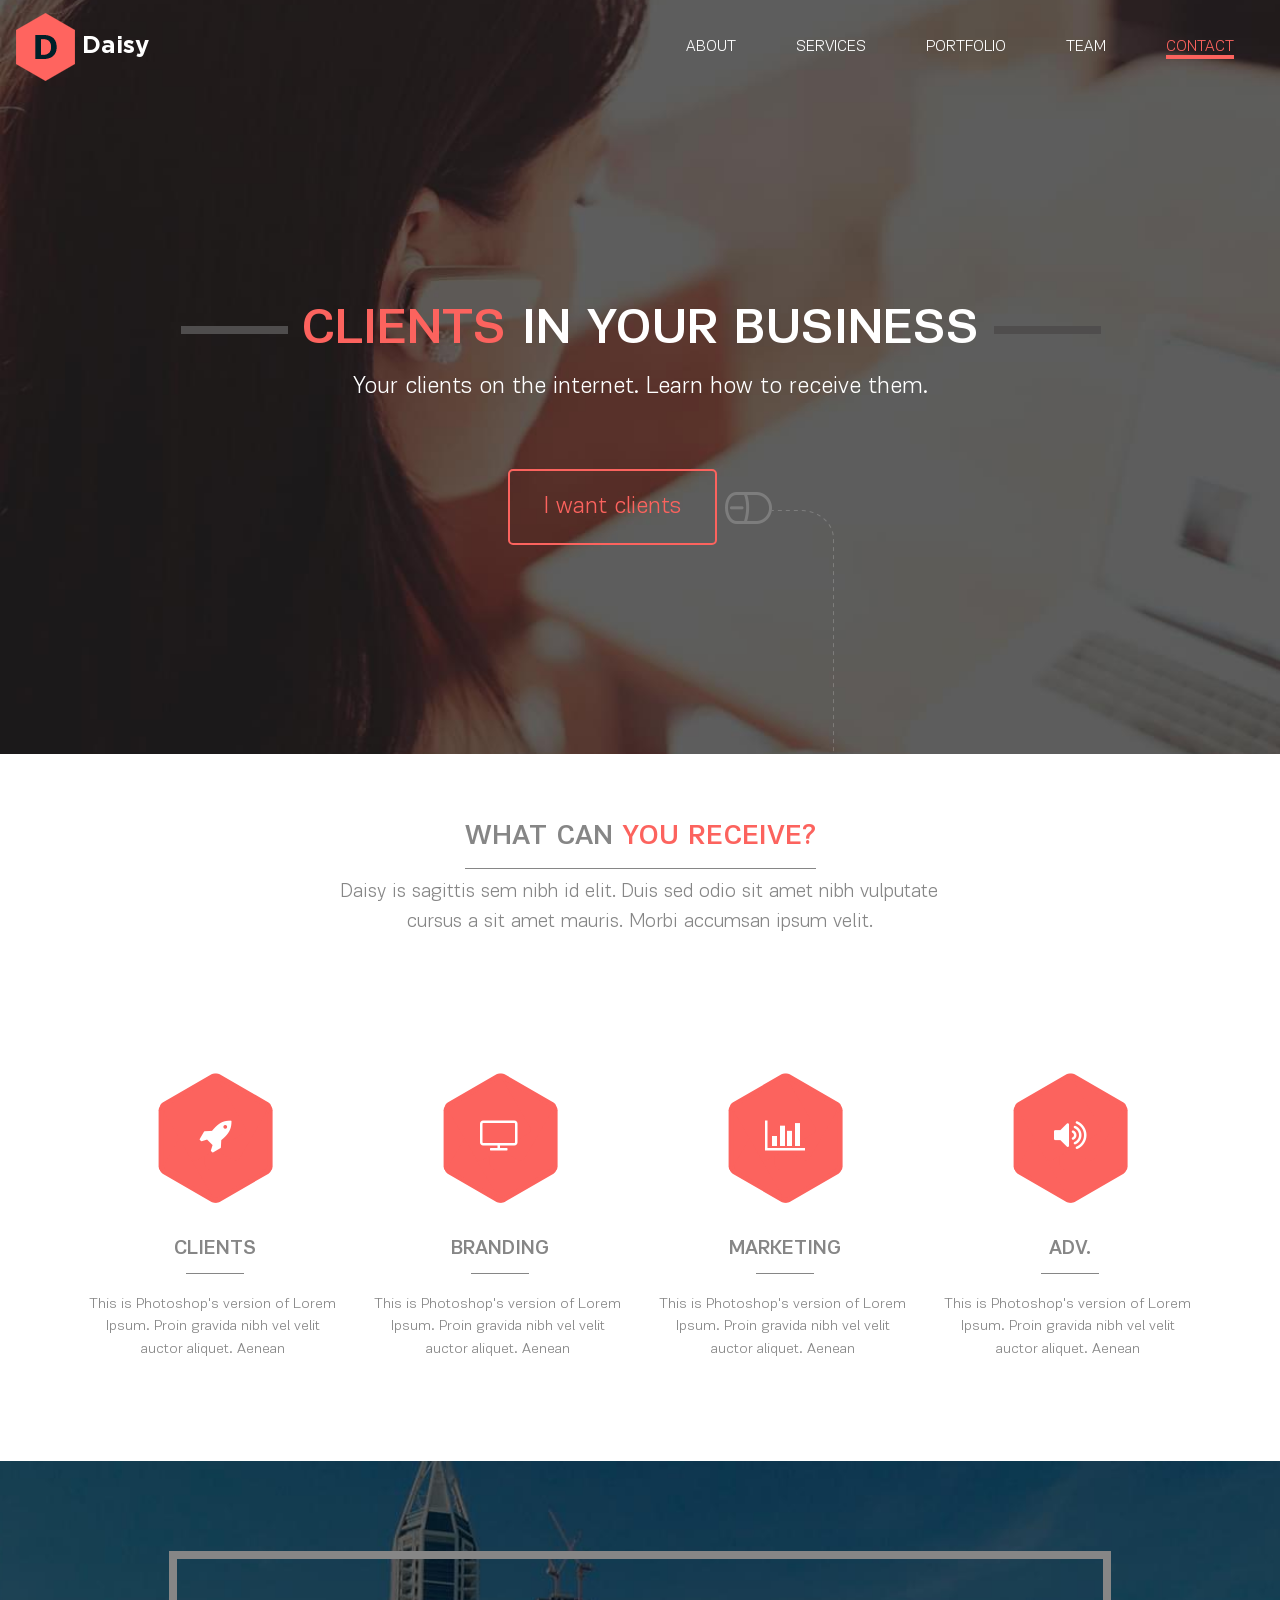
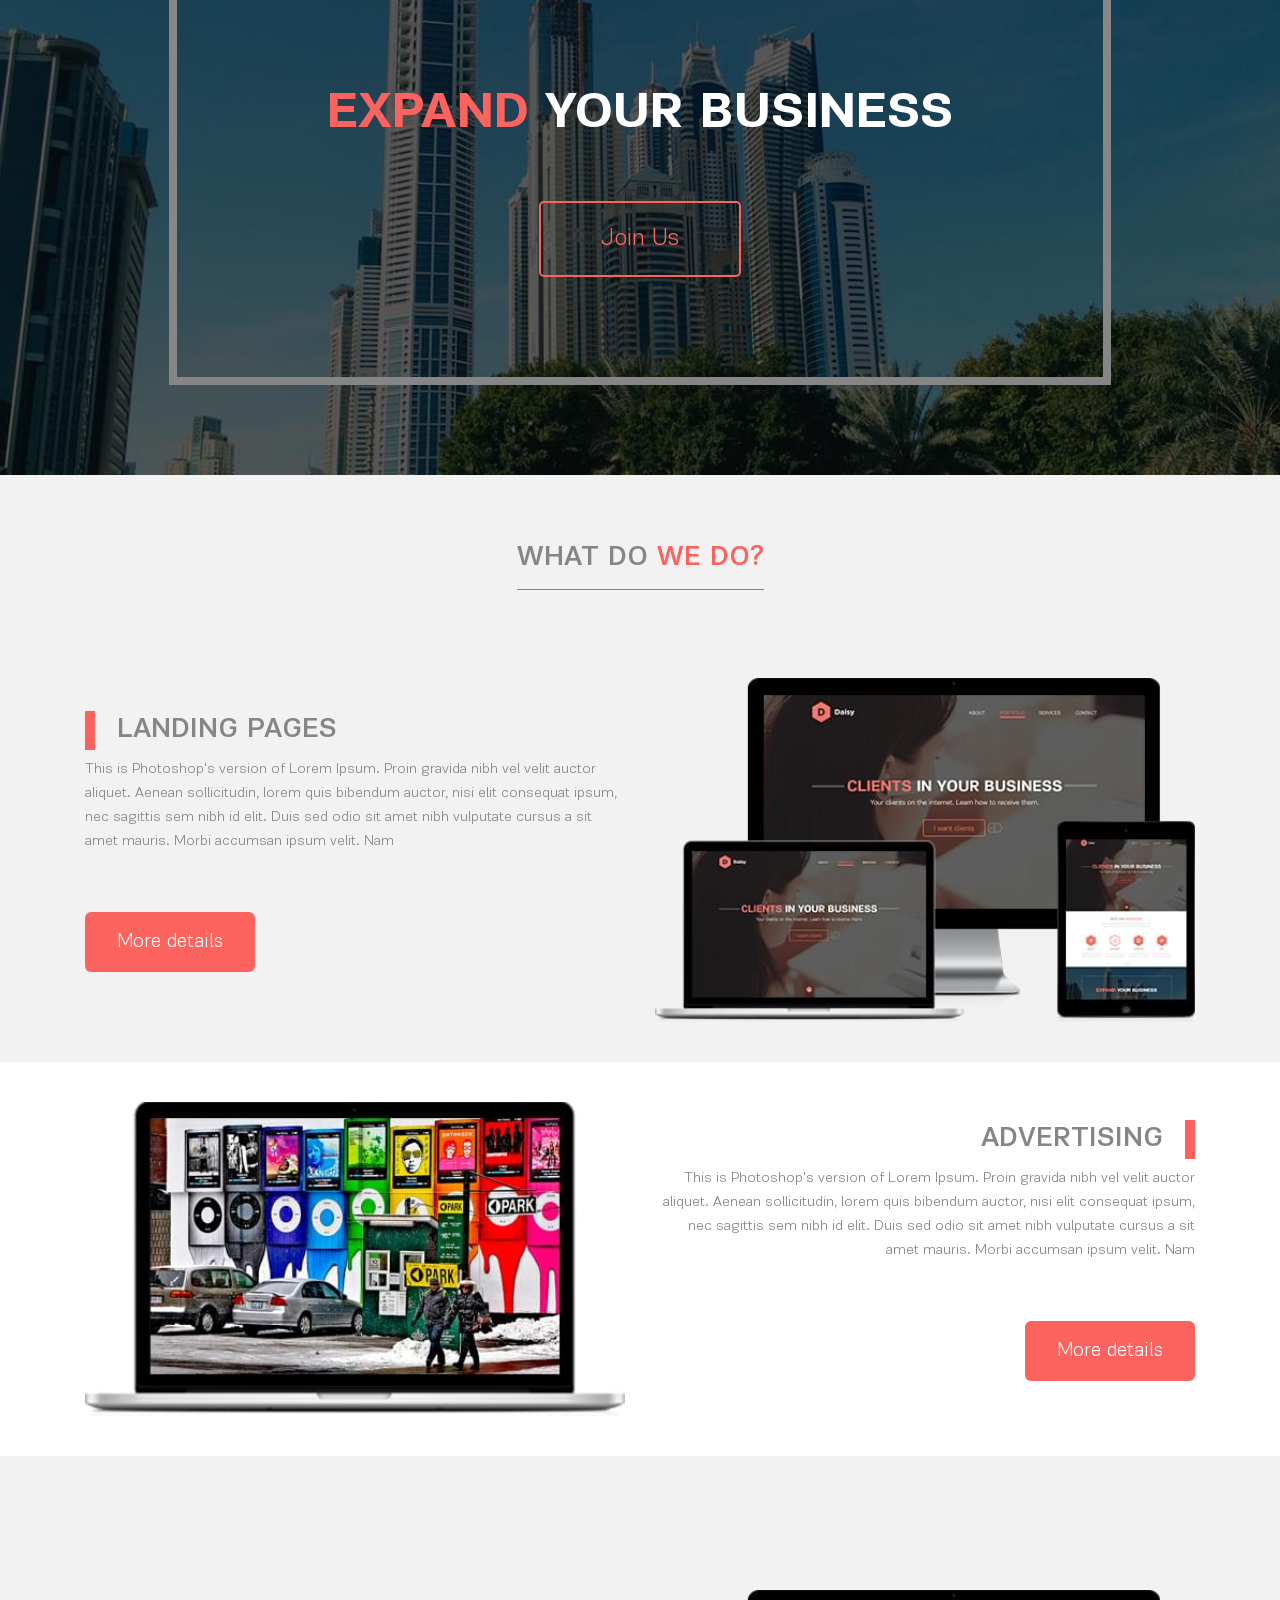
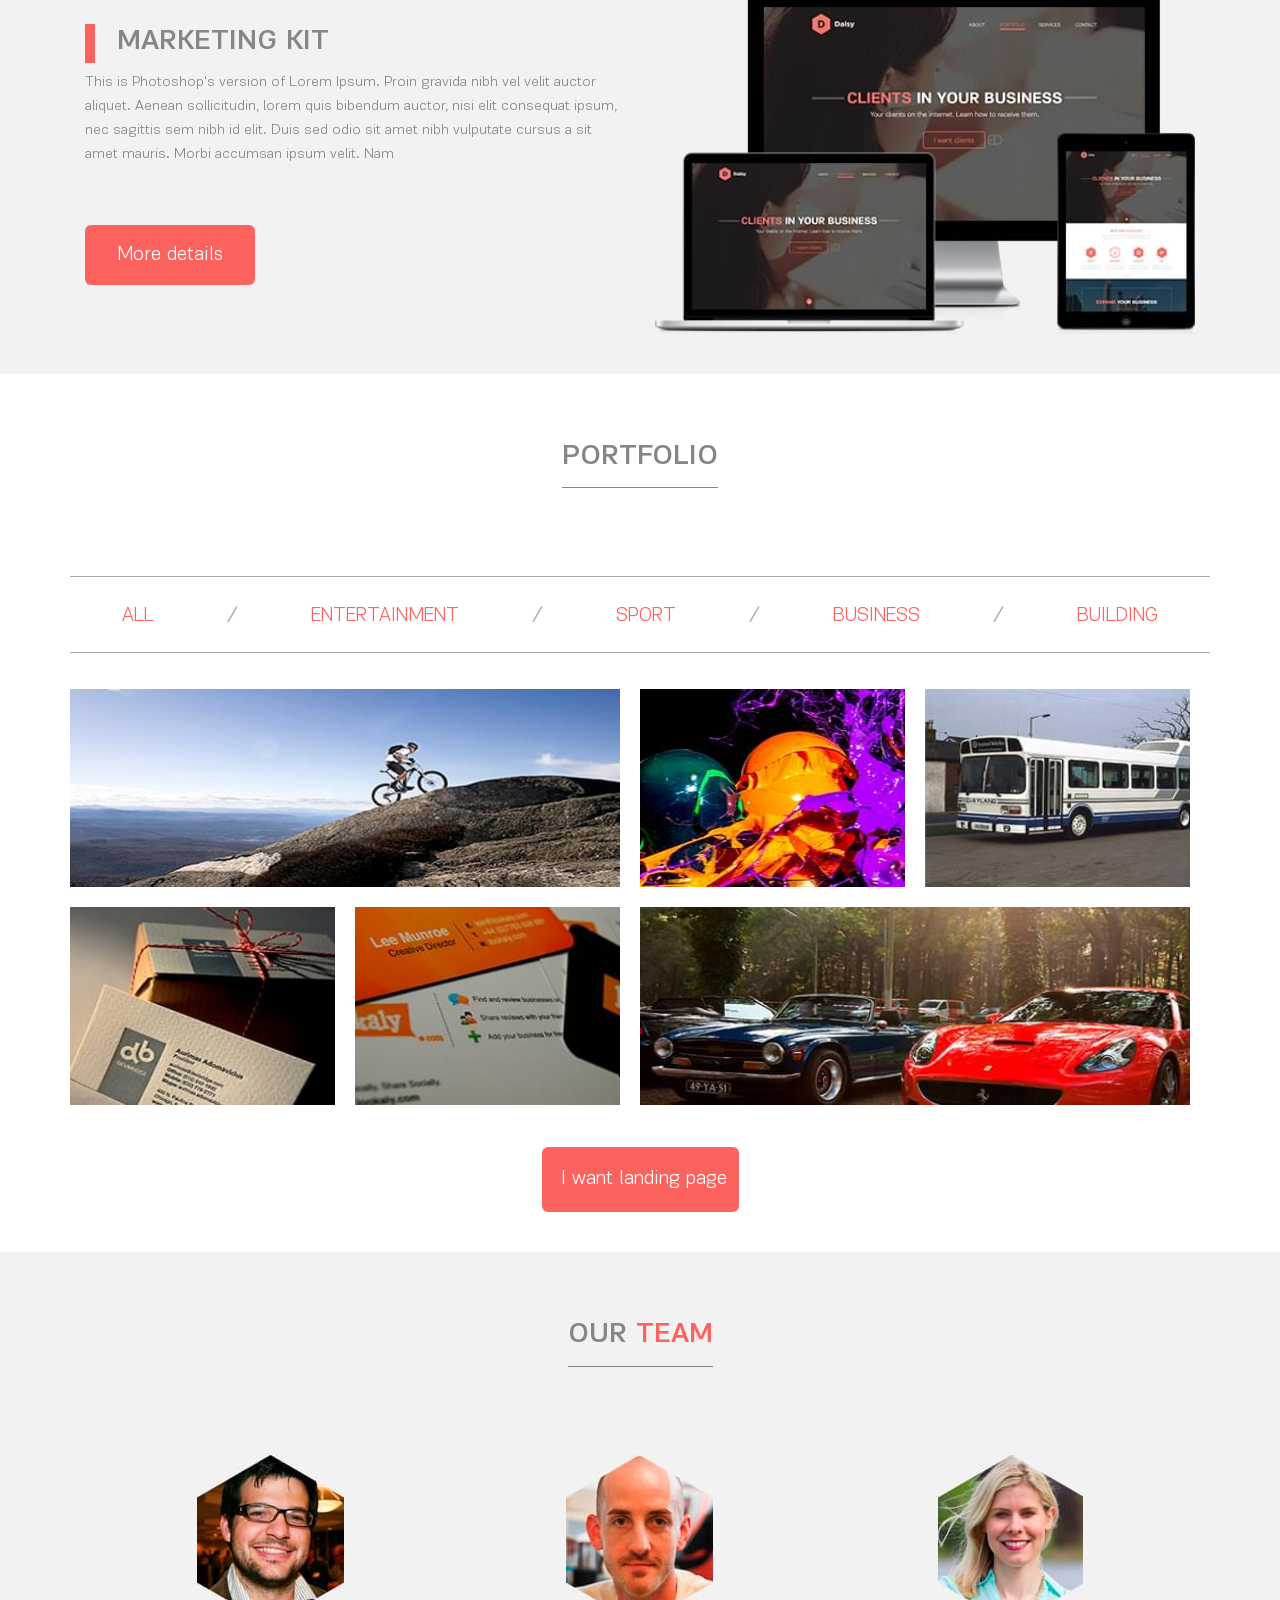
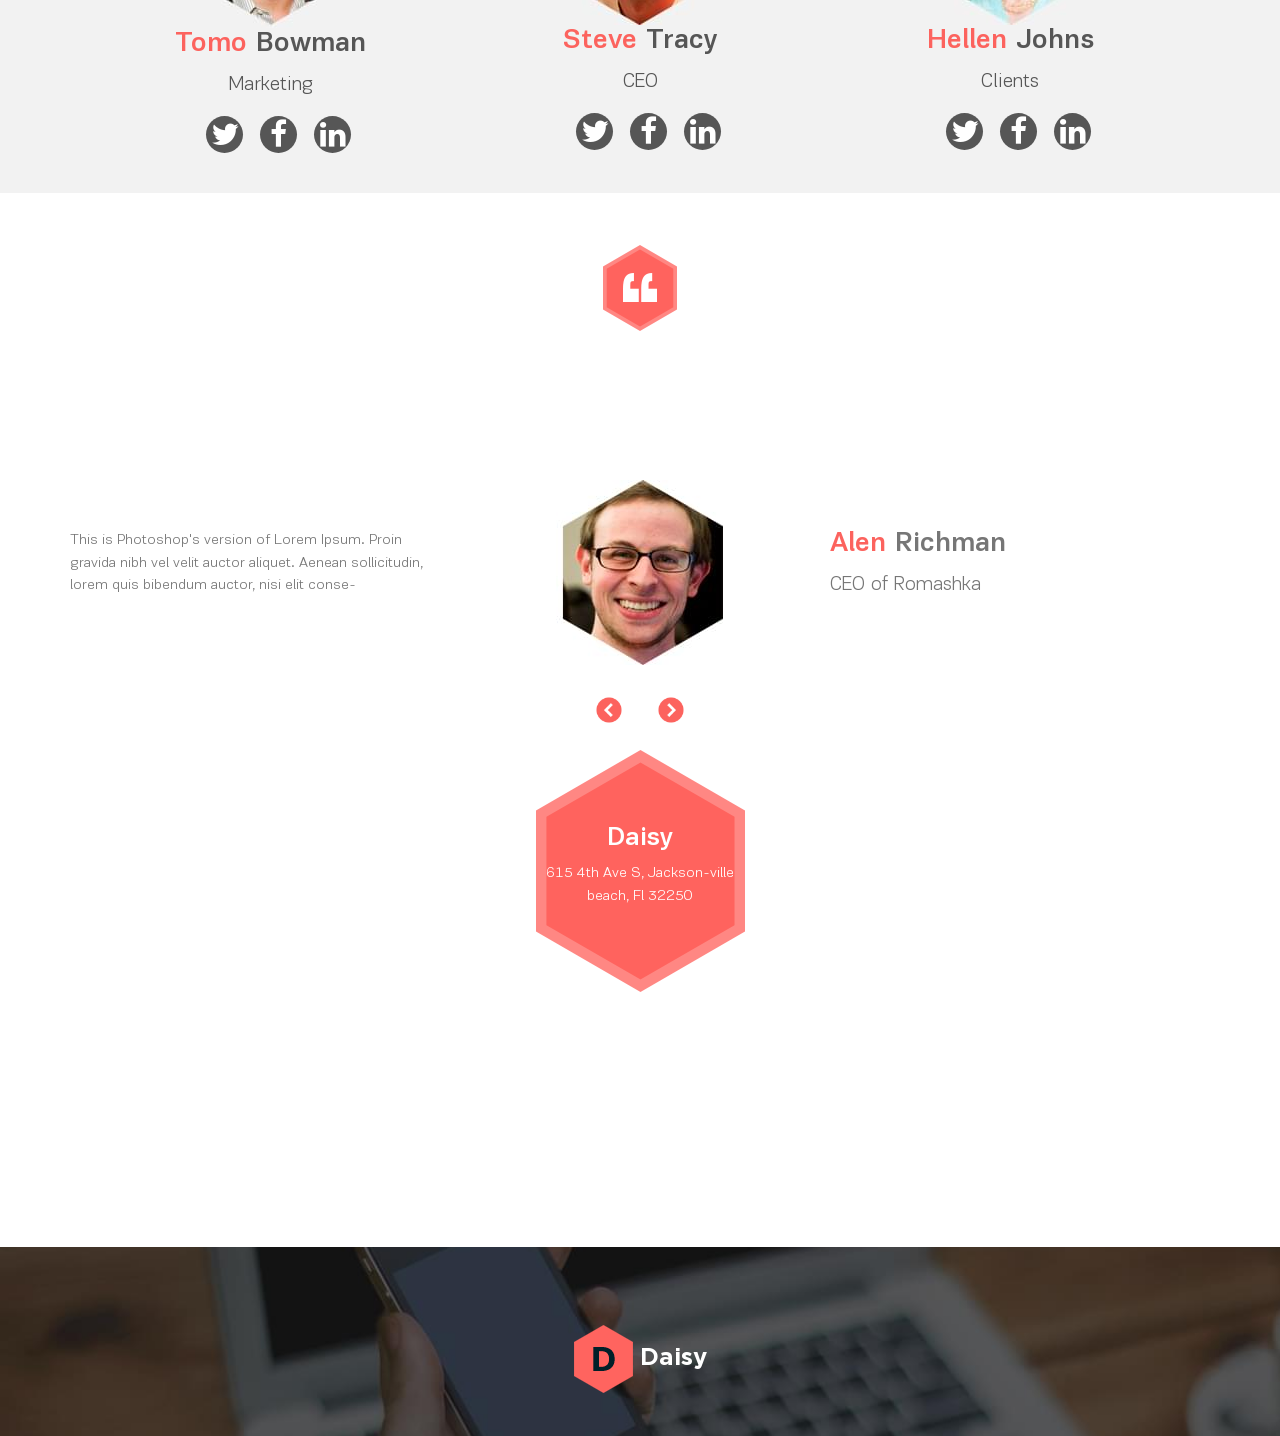
==== commit db3d5578: "fixed bugs" ====
--- a/index.html
+++ b/index.html
@@ -246,7 +246,7 @@
         </div>
         <div class="d-flex align-items-center flex-wrap">
           <div
-            class="landing-left col-xl-6 col-lg-6 col-md-6 col-sm-6 col-12 animate__animated wow animate__slideInLeft">
+            class="landing-left col-sm-6 col-12 animate__animated wow animate__slideInLeft">
             <h3 class="landing-left__title">landing pages</h3>
             <p class="landing-left__subtitle">This is Photoshop's version of Lorem Ipsum. Proin gravida nibh vel velit
               auctor aliquet. Aenean sollicitudin, lorem quis bibendum auctor, nisi elit consequat ipsum, nec sagittis
@@ -255,7 +255,7 @@
               Nam</p>
             <p class="landing-left__link_center"> <a href="" class="landing-left__link">More details</a></p>
           </div>
-          <div class="landing-right col-xl-6 col-lg-6 col-md-6 col-sm-6 col-12">
+          <div class="landing-right col-sm-6 col-12">
             <img class="w-100" src="img/bg-3.jpg" alt="">
           </div>
         </div>
@@ -265,13 +265,12 @@
 
   <section class="advertising pd">
     <div class="container">
-      <div class="row advertising-block">
-        <div class="d-flex align-items-center flex-wrap">
-          <div class="landing-right col-xl-6 col-xl-6 col-lg-6 col-md-6 col-sm-6 col-12">
-            <img class="w-100" src="img/bg-4.jpg" alt="">
-          </div>
-          <div
-            class="landing-left col-xl-6 col-xl-6 col-lg-6 col-md-6 col-sm-6 col-12 text-right animate__animated wow animate__slideInRight">
+      <div class="row">
+        <div class="d-flex align-items-center flex-wrap advertising-flex">
+          <div class="landing-right col-sm-6 col-12">
+            <img class="w-100" src="img/bg-4.jpg" alt="desc">
+          </div>
+          <div class="landing-left col-sm-6 col-12 text-right animate__animated wow animate__slideInRight">
             <h3 class="justify-content-end advertising-right__title">advertising</h3>
             <p class="landing-left__subtitle">This is Photoshop's version of Lorem Ipsum. Proin gravida nibh vel velit
               auctor aliquet. Aenean sollicitudin, lorem quis bibendum auctor, nisi elit consequat ipsum, nec sagittis
@@ -290,7 +289,7 @@
       <div class="row marketing__block">
         <div class=" d-flex align-items-center flex-wrap">
           <div
-            class="landing-left col-xl-6 col-xl-6 col-lg-6 col-md-6 col-sm-6 col-12 animate__animated wow animate__slideInLeft">
+            class="landing-left col-sm-6 col-12 animate__animated wow animate__slideInLeft">
             <h3 class="landing-left__title">marketing kit</h3>
             <p class="landing-left__subtitle">This is Photoshop's version of Lorem Ipsum. Proin gravida nibh vel velit
               auctor aliquet. Aenean sollicitudin, lorem quis bibendum auctor, nisi elit consequat ipsum, nec sagittis
@@ -299,7 +298,7 @@
               Nam</p>
             <p class="landing-left__link_center"><a href="" class="landing-left__link">More details</a></p>
           </div>
-          <div class="landing-right col-xl-6 col-xl-6 col-lg-6 col-md-6 col-sm-6 col-12">
+          <div class="landing-right col-sm-6 col-12">
             <img class="w-100" src="img/bg-3.jpg" alt="">
           </div>
         </div>
@@ -329,42 +328,42 @@
       </div>
       <div class="gallery">
         <div class="row">
-          <div class="col-xl-6 col-lg-6 col-md-6 outer p-0 all red">
+          <div class="col-md-6 outer p-0 all red">
             <img class="img-big" src="img/portfolio-1.jpg" alt="">
             <div class="gallery-inner1">
               <p class="gallery-inner__title">mountain bikes</p>
               <a href="" class="gallery-inner__link"><i class="fa fa-plus"></i></a>
             </div>
           </div>
-          <div class="col-xl-3 col-lg-3 col-md-3 col-sm-3 col-6 outer p-0 all red">
+          <div class="col-sm-3 col-6 outer p-0 all red">
             <img class="img-small" src="img/portfolio-2.jpg" alt="">
             <div class="gallery-inner">
               <p class="gallery-inner__title">mountain bikes</p>
               <a href="" class="gallery-inner__link"><i class="fa fa-plus"></i></a>
             </div>
           </div>
-          <div class="col-xl-3 col-lg-3 col-md-3 col-sm-3 col-6 outer p-0 all blue">
+          <div class="col-sm-3 col-6 outer p-0 all blue">
             <img class="img-small" src="img/portfolio-3.jpg" alt="">
             <div class="gallery-inner">
               <p class="gallery-inner__title">mountain bikes</p>
               <a href="" class="gallery-inner__link"><i class="fa fa-plus"></i></a>
             </div>
           </div>
-          <div class="col-xl-3 col-lg-3 col-md-3 col-sm-3 col-6 outer p-0 all green">
+          <div class="col-sm-3 col-6 outer p-0 all green">
             <img class="img-small" src="img/portfolio-4.jpg" alt="">
             <div class="gallery-inner">
               <p class="gallery-inner__title">mountain bikes</p>
               <a href="" class="gallery-inner__link"><i class="fa fa-plus"></i></a>
             </div>
           </div>
-          <div class="col-xl-3 col-lg-3 col-md-3 col-sm-3 col-6 outer p-0 all yellow">
+          <div class="col-sm-3 col-6 outer p-0 all yellow">
             <img class="img-small" src="img/portfolio-5.jpg" alt="">
             <div class="gallery-inner">
               <p class="gallery-inner__title">mountain bikes</p>
               <a href="" class="gallery-inner__link"><i class="fa fa-plus"></i></a>
             </div>
           </div>
-          <div class="col-xl-6 col-lg-6 col-md-6 outer p-0 all green">
+          <div class="col-md-6 outer p-0 all green">
             <img class="img-big" src="img/portfolio-6.jpg" alt="">
             <div class="gallery-inner1">
               <p class="gallery-inner__title">mountain bikes</p>
@@ -385,7 +384,8 @@
           <h2 class="title__h2">our <span>team</span></h2>
         </div>
         <div class="team-card__desk col-xl-12 d-flex flex-wrap flex-row">
-          <div data-wow-delay="0.1s" class="team-card__item col-xl-4 col-lg-4 col-md-4 col-sm-12 col-12 animate__animated wow animate__fadeIn">
+          <div data-wow-delay="0.1s"
+            class="team-card__item col-xl-4 col-lg-4 col-md-4 col-sm-12 col-12 animate__animated wow animate__fadeIn">
             <img src="img/team-1.jpg" alt="">
             <h3 class="team-card__title"><span>Tomo</span> Bowman</h3>
             <p class="team-card__subtitle">Marketing</p>
@@ -394,7 +394,8 @@
               <a class="team-card__link" href=""><i class="fa fa-facebook"></i></a>
               <a class="team-card__link" href=""><i class="fa fa-linkedin"></i></a> </div>
           </div>
-          <div data-wow-delay="0.3s" class="team-card__item col-xl-4 col-lg-4 col-md-4 col-sm-12 col-12 animate__animated wow animate__fadeIn">
+          <div data-wow-delay="0.3s"
+            class="team-card__item col-md-4 col-sm-12 col-12 animate__animated wow animate__fadeIn">
             <img src="img/team-2.jpg" alt="">
             <h3 class="team-card__title"><span>Steve</span> Tracy</h3>
             <p class="team-card__subtitle">CEO</p>
@@ -403,7 +404,8 @@
               <a class="team-card__link" href=""><i class="fa fa-facebook"></i></a>
               <a class="team-card__link" href=""><i class="fa fa-linkedin"></i></a> </div>
           </div>
-          <div data-wow-delay="0.5s" class="team-card__item col-xl-4 col-lg-4 col-md-4 col-sm-12 col-12 animate__animated wow animate__fadeIn">
+          <div data-wow-delay="0.5s"
+            class="team-card__item col-xl-4 col-lg-4 col-md-4 col-sm-12 col-12 animate__animated wow animate__fadeIn">
             <img src="img/team-3.jpg" alt="">
             <h3 class="team-card__title"><span>Hellen</span> Johns</h3>
             <p class="team-card__subtitle">Clients</p>
--- a/css/style.min.css
+++ b/css/style.min.css
@@ -1,2 +1,2 @@
-@import url(../fonts/stylesheet.css);body,html{overflow-x:hidden;font-family:'PF Encore Sans Pro';cursor:url(../img/cursor.png),progress}*{margin:0;padding:0;-webkit-box-sizing:border-box;box-sizing:border-box}p{font-weight:300}li{list-style:none}a{-webkit-transition:.5s;-o-transition:.5s;transition:.5s}a:hover{text-decoration:none}#top{display:none;position:fixed;right:5%;bottom:5%;cursor:pointer;z-index:10;font-size:60px}.p-relative{position:relative}.bg-nav{background:rgba(0,0,0,.891)}.active{color:#fc635e!important;border-bottom:4px solid}.header{background:url(../img/bg-header.jpg);background-repeat:no-repeat;background-position:center center;background-size:cover}.header-nav,.header-nav-ul{display:-webkit-box;display:-ms-flexbox;display:flex;-ms-flex-pack:distribute;justify-content:space-around}.header-nav{z-index:122;width:100%;max-width:100%;position:fixed;text-transform:uppercase;color:#fff}.header-nav-ul{width:10%;margin-bottom:0;-webkit-box-align:center;-ms-flex-align:center;align-items:center}.header-nav-li__item{font-weight:300;color:#fff;border-bottom:transparent #fc635e}.header-nav-li__item:hover,.logo__title:hover{color:#fff}.header-nav-logo{width:50%}.logo__title{text-transform:none;font-size:24px;color:#fff;cursor:pointer;font-family:'Gotham Pro';font-weight:700}.lines{position:relative}.lines::after,.lines::before{position:absolute;content:'';width:107px;height:8px;background-color:#4f4d4d;display:block;top:26px}.lines::before{left:-120px}.lines::after{right:-122px}.text{text-align:center;margin:300px auto 169px;font-weight:700}.text__title{text-transform:uppercase;font-size:51px;color:#fff}.text__link,.text__subtitle{color:#fff;font-size:24px;font-weight:300}.text__link{display:inline-block;margin:48px 0 0;color:#fc635e;border:2px solid #fc635e;border-radius:5px;padding:18px 34px}.text__link:hover{border-color:#fc635e;background:#fc635e;color:#fff}.text-dashes{position:absolute;top:76%}#top,span{color:#fc635e}.pd{padding-bottom:40px}.title{margin:67px auto 80px;text-align:center;color:#868686}.title__h2{font-weight:500;font-size:28px;display:inline-block;text-transform:uppercase;padding-bottom:13px;border-bottom:1px #868686 solid}.title__p{font-weight:300;font-size:20px}.hexa{position:relative}.hexagon{position:absolute}.scale_0,.scale_1{z-index:10;-ms-transform:scale(.6,.6);-sand-transform:rotate(.6,.6);-webkit-transform:scale(.6,.6);transform:scale(.6,.6);left:0;top:0}.scale_1{z-index:20}.scale_2{z-index:30;-ms-transform:scale(.58,.58);-sand-transform:rotate(.58,.58);-webkit-transform:scale(.58,.58);transform:scale(.58,.58);left:2px;top:1px}.scale_3{z-index:40;-ms-transform:scale(.55,.55);-sand-transform:rotate(.55,.55);-webkit-transform:scale(.55,.55);transform:scale(.55,.55);left:4px;top:2px}.hexa{color:#524652;font-size:90%;-webkit-touch-callout:none;-webkit-user-select:none;-moz-user-select:-moz-none;-ms-user-select:none;user-select:none;margin:auto;top:25%;left:31%}.hexa_text{cursor:pointer;vertical-align:middle;position:absolute;z-index:50;left:0;top:0;text-align:center;width:102px;height:60px}.hexa_image{position:absolute;z-index:60;width:114px;left:-5px;height:130px;top:-45px;background-position:3px 5px;background-repeat:no-repeat}.color_1,.color_2,.color_3{background-color:#fc635e}.h_sq{position:absolute;border-radius:10px;width:114px;height:114px}.t_sq_1,.t_sq_2{left:10px;top:10px;z-index:11;-sand-transform:rotate(120deg);-ms-transform:rotate(120deg);-webkit-transform:rotate(120deg);transform:rotate(120deg)}.t_sq_2{left:48px;-sand-transform:rotate(60deg);-ms-transform:rotate(60deg);-webkit-transform:rotate(60deg);transform:rotate(60deg)}.t_sq_3{left:67px;top:-23px;z-index:12}.t_sq_4{left:10px;top:-57px;z-index:13;-sand-transform:rotate(-120deg);-ms-transform:rotate(-120deg);-webkit-transform:rotate(-120deg);transform:rotate(-120deg)}.t_sq_5{left:-9px;top:-23px;z-index:10}.t_sq_6{left:48px;top:-57px;z-index:12;-sand-transform:rotate(-60deg);-ms-transform:rotate(-60deg);-webkit-transform:rotate(-60deg);transform:rotate(-60deg)}.receive{color:#868686}.receive__h4{text-transform:uppercase;font-size:20px;display:inline-block;margin:220px 0 20px 4px;font-weight:500}.receive__h4:after{margin:12px auto 0;content:'';display:block;height:1px;width:58px;background-color:#868686}.receive__p{font-weight:300;font-size:15px;margin-bottom:60px}.receive-card:hover .color_2,.receive-card:hover:hover .figure-icon{-webkit-transition:.7s;-o-transition:.7s;transition:.7s;color:#fc635e}.receive-card:hover:hover .color_3{-webkit-transition:.7s;-o-transition:.7s;transition:.7s;background:#fff}.figure-icon{font-size:35px;color:#fff}.expand{padding:90px 0;background:url(../img/bg-2.jpg);background-repeat:no-repeat;background-position:center center;background-size:cover}.expand-text{margin:auto;display:inline-block;text-align:center;border:8px #868686 solid;padding:125px 150px 100px}.expand-text__title{text-transform:uppercase;font-size:51px;color:#fff;font-weight:700}.expand-text__link{display:inline-block;margin:48px 0 0;font-size:24px;color:#fc635e;border:2px solid #fc635e;border-radius:5px;padding:18px 60px;font-weight:300}.expand-text__link:hover{color:#fff;border-color:#fc635e;background-color:#fc635e}.landing{background-color:#f2f2f2}.landing-left__title{display:-webkit-box;display:-ms-flexbox;display:flex;-webkit-box-align:center;-ms-flex-align:center;align-items:center;font-size:28px;color:#868686;text-transform:uppercase}.advertising-right__title::after,.landing-left__title::before{content:'';width:10px;height:39px;display:block;background:#fc635e}.landing-left__title::before{margin-right:22px}.landing-left__subtitle{font-size:15px;color:#868686;line-height:24px}.landing-left__link{display:inline-block;margin-top:42px;border-radius:6px;padding:15px 32px;font-size:20px;color:#fff;background:#fc635e;font-weight:300}.landing-left__link:hover{color:#fff}.advertising-block{margin-top:134px}.advertising-right__title{display:-webkit-box;display:-ms-flexbox;display:flex;-webkit-box-align:center;-ms-flex-align:center;align-items:center;font-size:28px;color:#868686;text-transform:uppercase}.advertising-right__title::after{margin-left:22px}.marketing{background-color:#f2f2f2}.marketing__block{padding-top:134px}.portfolio-menu{display:-webkit-box;display:-ms-flexbox;display:flex;-webkit-box-pack:justify;-ms-flex-pack:justify;justify-content:space-between;border-top:1px solid #adadad;border-bottom:1px solid #adadad}.portfolio-menu__item{margin:24px auto 21px;color:#adadad;font-size:20px}.portfolio-menu__link{color:#fc635e;font-size:20px;text-transform:uppercase;font-weight:300}.portfolio-menu__link:hover{color:#fc635e}.portfolio__link{padding:17px 12px 18px 19px}.img-big,.img-small{position:relative;width:100%;height:198px;padding-right:20px}.outer:hover .gallery-inner,.outer:hover .gallery-inner1{opacity:1}.outer{margin-top:20px}.gallery-inner,.gallery-inner1{display:-webkit-box;display:-ms-flexbox;display:flex;-webkit-box-pack:center;-ms-flex-pack:center;justify-content:center;-webkit-box-align:center;-ms-flex-align:center;align-items:center;-webkit-box-orient:vertical;-webkit-box-direction:normal;-ms-flex-direction:column;flex-direction:column;-webkit-transition:.5s;-o-transition:.5s;transition:.5s;width:93%;height:100%;opacity:0;text-align:center;text-transform:uppercase;color:#fff;background:#fc635ecd;position:absolute;font-size:28px;font-weight:700;top:0;left:0}.gallery-inner1{width:96.5%}.gallery-inner__title{font-weight:700}.gallery-inner__link,.gallery-inner__link:hover{color:#fff}.team{background:#f2f2f2;text-align:center;color:#565656}.team-card__title{font-size:28px;font-weight:500}.team-card__subtitle{font-size:20px}.team-card__link{margin-left:17px;border-radius:50%;font-size:30px;background:#565656;color:#fff;width:37px;height:37px}.team-card__link:hover{color:#fc635e}.team-card__icons,.team-card__link{display:-webkit-box;display:-ms-flexbox;display:flex;-webkit-box-pack:center;-ms-flex-pack:center;justify-content:center;-webkit-box-align:center;-ms-flex-align:center;align-items:center}.richman{background:#fff}.richman-logo{margin:52px auto 74px}.richman-arrows,.richman-logo{display:-webkit-box;display:-ms-flexbox;display:flex;-webkit-box-pack:center;-ms-flex-pack:center;justify-content:center}.richman-arrows .fa{border:1px #fc635e solid;border-radius:50%;background:#fc635e;color:#fff;font-size:30px}.richman-daisy{width:209px;height:242px;margin:0 auto -120px;position:relative;min-width:0}.richman-daisy__img,.richman-daisy__text{width:100%;height:100%}.richman-daisy__text{text-align:center;position:absolute;top:50%;left:50%;-webkit-transform:translate(-50%,-50%);-ms-transform:translate(-50%,-50%);transform:translate(-50%,-50%)}.richman-daisy__title{margin-top:35%;font-size:27px;color:#fff}.richman-daisy__subtitle{font-size:15px;color:#fff}.map{height:335px;width:100%}.footer{background:url(../img/footer-bg.jpg);background-repeat:no-repeat;background-position:center center;background-size:cover}.footer-logo{display:-webkit-box;display:-ms-flexbox;display:flex;-webkit-box-pack:center;-ms-flex-pack:center;justify-content:center;padding:78px 0 43px}.slider{position:relative;min-width:0;margin:75px auto 85px}.slick-track{display:-webkit-box;display:-ms-flexbox;display:flex;-webkit-box-align:center;-ms-flex-align:center;align-items:center}.slick-list{overflow:hidden}.slider .slick-arrow{margin:30px 0 0;position:absolute;top:100%;z-index:10;font-size:0;width:30px;height:30px;border:0}.slider .slick-arrow:focus{outline:0}.slider .slick-arrow.slick-prev{left:46%;background:url(../img/left.png) 0 0/100% no-repeat}.slider .slick-arrow.slick-next{right:46%;background:url(../img/right.png) 0 0/100% no-repeat}.slider__p{font-size:15px}.slider__item,.slider__p{color:#767676}.slider__img{margin-left:28%}@media (max-width:1199.98px){#top{font-size:45px}.hexa{margin-left:-9px}.img-big,.img-small{height:188px}.gallery-inner{width:92%;font-size:25px}.gallery-inner1{font-size:25px;width:96%}.richman-logo{margin-left:460px}.slider__img{margin-left:23%}}@media (max-width:991.98px){#top{font-size:37px}.active{border-bottom:2px solid}.header-nav-ul{width:50%}.header-nav-logo{width:60%}.lines::after,.lines::before{width:87px}.text{margin:290px auto 115px}.text__title{font-size:46px}.text__subtitle{font-size:22px}.text__link{font-size:20px;padding:17px 32px}.pd{padding-bottom:36px}.hexa{margin-left:14px}.expand{padding:60px 0}.expand-text{border-width:6px;padding:115px 120px 90px}.expand-text__title{font-size:36px}.expand-text__link{padding:16px 46px;font-size:19px}.landing-left__link{font-size:19px;padding:14px 30px;margin-top:15px}.advertising-block{margin-top:120px}.marketing__block{padding-top:120px}.portfolio__link{margin-top:30px;font-size:16px}.img-big,.img-small{height:158px}.gallery-inner{width:89%;font-size:18px}.gallery-inner1{font-size:18px;width:94.5%}.richman-logo{margin-left:360px}.footer_size{padding:28px 0}.slider .slick-arrow.slick-prev{left:45%}.slider .slick-arrow.slick-next{right:45%}.slider__img{margin-left:14%}}@media (max-width:767.98px){#top{font-size:30px}.header-nav-logo__img{width:40px;height:40px}.logo__title{font-size:20px}.lines::after,.lines::before{width:80px;height:5px;top:15px}.lines::before{left:-90px}.lines::after{right:-92px}.text{margin:260px auto 190px}.text__title{font-size:30px}.text__subtitle{font-size:20px}.text__link{font-size:19px;padding:16px 30px}.text-dashes{top:73%}.pd{padding-bottom:20px}.title{margin:36px auto 20px}.title__h2{font-size:24px;padding-bottom:8px}.title__p{font-size:18px;line-height:20px}.hexa{margin-left:-4px}.expand-text{border:4px #868686 solid;padding:115px 70px 90px}.expand-text__title{font-size:32px}.landing-left__title{font-size:22px}.landing-left__title::before{width:6px;margin-right:5px}.landing-left__subtitle{line-height:18px}.landing-left__link{font-size:17px;padding:10px 25px;margin-top:0}.advertising-block{margin-top:100px}.advertising-right__title{font-size:22px}.advertising-right__title::after{width:6px;margin-left:5px}.marketing__block{padding-top:100px}.portfolio__link{margin-top:20px;font-size:16px;padding:15px 11px 16px 18px}.img-big{height:158px}.img-small{height:128px}.gallery-inner{width:85.5%}.gallery-inner1{width:96.3%}.team-card__item{margin-bottom:70px!important}.team-card__title{font-size:24px}.team-card__subtitle{font-size:18px}.team-card__link{font-size:25px;width:32px;height:32px}.richman-logo{margin-left:260px}.richman-daisy__title{font-size:25px}.footer_size{padding:24px 0}.slider .slick-arrow.slick-prev{left:44%}.slider .slick-arrow.slick-next{right:44%}}@media (max-width:575.98px){.active{border-bottom:2px solid}.lines::after,.lines::before{display:none}.text__title{font-size:28px}.title__h2{font-size:20px;padding-bottom:6px}.title__p{font-size:16px;line-height:18px}.hexa{margin-left:52px}.expand-text{border:0}.expand-text__title{font-size:26px}.landing-left__title{font-size:19px}.landing-left__title::before{width:4px;margin-right:4px;height:30px}.landing-left__subtitle{font-size:13px;line-height:24px}.landing-left__link{font-size:16px;padding:6px 16px;margin-bottom:25px}.landing-left__link_center{text-align:center}.advertising-right__title{font-size:19px;margin-top:41px}.advertising-right__title::after{width:4px;margin-left:4px;height:30px}.portfolio__link{margin-bottom:0;margin-top:20px;font-size:16px}.img-big,.img-small{padding-right:10px;padding-left:10px}.gallery-inner{width:92.9%;left:10px}.gallery-inner1{left:10px;width:96.5%}.team-card__title{font-size:21px}.team-card__subtitle{font-size:17px}.team-card__link{font-size:20px;width:29px;height:29px}.richman-logo{display:none}.richman-daisy__title{font-size:22px}.footer_size{padding:22px 0}.slider .slick-arrow.slick-prev{left:43%}.slider .slick-arrow.slick-next{right:43%}.title_margin{padding-left:20px!important}}@media (max-width:499px){.hexa{margin-left:40px}}@media (max-width:480.98px){.header-nav-li__item{font-size:15px}.text{margin:200px auto 144px}.text__subtitle{font-size:19px;line-height:19px}.text__link{font-size:18px;padding:15px 28px}.cursor__img,.text-dashes{display:none}.title{margin:24px auto 16px}.title__h2{font-size:18px;padding-bottom:3px}.expand-text__link{padding:15px 46px;font-size:18px}.landing-left__title{font-size:16px}.landing-left__link{font-size:15px;padding:6px 16px}.portfolio-menu{font-size:17px;-ms-flex-wrap:wrap;flex-wrap:wrap;-webkit-box-pack:space-evenly;-ms-flex-pack:space-evenly;justify-content:space-evenly}.portfolio-menu__item{margin:1px auto 0}.portfolio-menu__link{font-size:17px}.gallery-inner{width:91.9%;left:10px}.gallery-inner1{left:10px;width:95.9%}.slider .slick-arrow.slick-prev{left:42%}.slider .slick-arrow.slick-next{right:42%}}@media (max-width:443px){.hexa{margin-left:30px}}@media (max-width:426px){.richman-daisy{width:135px;height:159px;margin-bottom:-100px}.richman-daisy__title{margin-top:25%;font-size:16px}.richman-daisy__subtitle{font-size:14px}}@media (max-width:425px){.gallery-inner1{width:95.4%}}@media (max-width:415px){.slider .slick-arrow.slick-prev{left:41%}.slider .slick-arrow.slick-next{right:41%}}@media (max-width:380px){.hexa{margin-left:20px}.slider__img{margin-left:0}.title_margin{padding-left:10px!important}}@media (max-width:376px){.gallery-inner,.gallery-inner1{width:89.7%}}@media (max-width:360px){.hexa{margin-left:15px}}@media (max-width:356px){.slider .slick-arrow.slick-prev{left:40%}.slider .slick-arrow.slick-next{right:40%}}@media (max-width:334px){.hexa{margin-left:7px}}@media (max-width:320px){.gallery-inner{width:87.5%}.gallery-inner1{width:93.8%}}@media (max-width:295px){.expand-text__link{padding:15px 46px;font-size:13px}}
+@import url(../fonts/stylesheet.css);body,html{overflow-x:hidden;font-family:'PF Encore Sans Pro';cursor:url(../img/cursor.png),progress}*{margin:0;padding:0;-webkit-box-sizing:border-box;box-sizing:border-box}p{font-weight:300}li{list-style:none}a{-webkit-transition:.5s;-o-transition:.5s;transition:.5s}a:hover{text-decoration:none}#top{display:none;position:fixed;right:5%;bottom:5%;cursor:pointer;z-index:10;font-size:60px}.p-relative{position:relative}.bg-nav{background:rgba(0,0,0,.891)}.active{color:#fc635e!important;border-bottom:4px solid}.header{background:url(../img/bg-header.jpg);background-repeat:no-repeat;background-position:center center;background-size:cover}.header-nav,.header-nav-ul{display:-webkit-box;display:-ms-flexbox;display:flex;-ms-flex-pack:distribute;justify-content:space-around}.header-nav{z-index:122;width:100%;max-width:100%;position:fixed;text-transform:uppercase;color:#fff}.header-nav-ul{width:10%;margin-bottom:0;-webkit-box-align:center;-ms-flex-align:center;align-items:center}.header-nav-li__item{font-weight:300;color:#fff;border-bottom:transparent #fc635e}.header-nav-li__item:hover,.logo__title:hover{color:#fff}.header-nav-logo{width:50%}.logo__title{text-transform:none;font-size:24px;color:#fff;cursor:pointer;font-family:'Gotham Pro';font-weight:700}.lines{position:relative}.lines::after,.lines::before{position:absolute;content:'';width:107px;height:8px;background-color:#4f4d4d;display:block;top:26px}.lines::before{left:-120px}.lines::after{right:-122px}.text{text-align:center;margin:300px auto 169px;font-weight:700}.text__title{text-transform:uppercase;font-size:51px;color:#fff}.text__link,.text__subtitle{color:#fff;font-size:24px;font-weight:300}.text__link{display:inline-block;margin:48px 0 0;color:#fc635e;border:2px solid #fc635e;border-radius:5px;padding:18px 34px}.text__link:hover{border-color:#fc635e;background:#fc635e;color:#fff}.text-dashes{position:absolute;top:76%}#top,span{color:#fc635e}.pd{padding-bottom:40px}.title{margin:67px auto 80px;text-align:center;color:#868686}.title__h2{font-weight:500;font-size:28px;display:inline-block;text-transform:uppercase;padding-bottom:13px;border-bottom:1px #868686 solid}.title__p{font-weight:300;font-size:20px}.hexa{position:relative}.hexagon{position:absolute}.scale_0,.scale_1{z-index:10;-ms-transform:scale(.6,.6);-sand-transform:rotate(.6,.6);-webkit-transform:scale(.6,.6);transform:scale(.6,.6);left:0;top:0}.scale_1{z-index:20}.scale_2{z-index:30;-ms-transform:scale(.58,.58);-sand-transform:rotate(.58,.58);-webkit-transform:scale(.58,.58);transform:scale(.58,.58);left:2px;top:1px}.scale_3{z-index:40;-ms-transform:scale(.55,.55);-sand-transform:rotate(.55,.55);-webkit-transform:scale(.55,.55);transform:scale(.55,.55);left:4px;top:2px}.hexa{color:#524652;font-size:90%;-webkit-touch-callout:none;-webkit-user-select:none;-moz-user-select:-moz-none;-ms-user-select:none;user-select:none;margin:auto;top:25%;left:31%}.hexa_text{cursor:pointer;vertical-align:middle;position:absolute;z-index:50;left:0;top:0;text-align:center;width:102px;height:60px}.hexa_image{position:absolute;z-index:60;width:114px;left:-5px;height:130px;top:-45px;background-position:3px 5px;background-repeat:no-repeat}.color_1,.color_2,.color_3{background-color:#fc635e}.h_sq{position:absolute;border-radius:10px;width:114px;height:114px}.t_sq_1,.t_sq_2{left:10px;top:10px;z-index:11;-sand-transform:rotate(120deg);-ms-transform:rotate(120deg);-webkit-transform:rotate(120deg);transform:rotate(120deg)}.t_sq_2{left:48px;-sand-transform:rotate(60deg);-ms-transform:rotate(60deg);-webkit-transform:rotate(60deg);transform:rotate(60deg)}.t_sq_3{left:67px;top:-23px;z-index:12}.t_sq_4{left:10px;top:-57px;z-index:13;-sand-transform:rotate(-120deg);-ms-transform:rotate(-120deg);-webkit-transform:rotate(-120deg);transform:rotate(-120deg)}.t_sq_5{left:-9px;top:-23px;z-index:10}.t_sq_6{left:48px;top:-57px;z-index:12;-sand-transform:rotate(-60deg);-ms-transform:rotate(-60deg);-webkit-transform:rotate(-60deg);transform:rotate(-60deg)}.receive{color:#868686}.receive__h4{text-transform:uppercase;font-size:20px;display:inline-block;margin:220px 0 20px 4px;font-weight:500}.receive__h4:after{margin:12px auto 0;content:'';display:block;height:1px;width:58px;background-color:#868686}.receive__p{font-weight:300;font-size:15px;margin-bottom:60px}.receive-card:hover .color_2,.receive-card:hover:hover .figure-icon{-webkit-transition:.7s;-o-transition:.7s;transition:.7s;color:#fc635e}.receive-card:hover:hover .color_3{-webkit-transition:.7s;-o-transition:.7s;transition:.7s;background:#fff}.figure-icon{font-size:35px;color:#fff}.expand{padding:90px 0;background:url(../img/bg-2.jpg);background-repeat:no-repeat;background-position:center center;background-size:cover}.expand-text{margin:auto;display:inline-block;text-align:center;border:8px #868686 solid;padding:125px 150px 100px}.expand-text__title{text-transform:uppercase;font-size:51px;color:#fff;font-weight:700}.expand-text__link{display:inline-block;margin:48px 0 0;font-size:24px;color:#fc635e;border:2px solid #fc635e;border-radius:5px;padding:18px 60px;font-weight:300}.expand-text__link:hover{color:#fff;border-color:#fc635e;background-color:#fc635e}.landing{background-color:#f2f2f2}.landing-left__title{display:-webkit-box;display:-ms-flexbox;display:flex;-webkit-box-align:center;-ms-flex-align:center;align-items:center;font-size:28px;color:#868686;text-transform:uppercase}.advertising{padding-top:40px;}.advertising-right__title::after,.landing-left__title::before{content:'';width:10px;height:39px;display:block;background:#fc635e}.landing-left__title::before{margin-right:22px}.landing-left__subtitle{font-size:15px;color:#868686;line-height:24px}.landing-left__link{display:inline-block;margin-top:42px;border-radius:6px;padding:15px 32px;font-size:20px;color:#fff;background:#fc635e;font-weight:300}.landing-left__link:hover{color:#fff}.advertising-block{margin-top:134px}.advertising-right__title{display:-webkit-box;display:-ms-flexbox;display:flex;-webkit-box-align:center;-ms-flex-align:center;align-items:center;font-size:28px;color:#868686;text-transform:uppercase}.advertising-right__title::after{margin-left:22px}.marketing{background-color:#f2f2f2}.marketing__block{padding-top:134px}.portfolio-menu{display:-webkit-box;display:-ms-flexbox;display:flex;-webkit-box-pack:justify;-ms-flex-pack:justify;justify-content:space-between;border-top:1px solid #adadad;border-bottom:1px solid #adadad}.portfolio-menu__item{margin:24px auto 21px;color:#adadad;font-size:20px}.portfolio-menu__link{color:#fc635e;font-size:20px;text-transform:uppercase;font-weight:300}.portfolio-menu__link:hover{color:#fc635e}.portfolio__link{padding:17px 12px 18px 19px}.img-big,.img-small{position:relative;width:100%;height:198px;padding-right:20px}.outer:hover .gallery-inner,.outer:hover .gallery-inner1{opacity:1}.outer{margin-top:20px}.gallery-inner,.gallery-inner1{display:-webkit-box;display:-ms-flexbox;display:flex;-webkit-box-pack:center;-ms-flex-pack:center;justify-content:center;-webkit-box-align:center;-ms-flex-align:center;align-items:center;-webkit-box-orient:vertical;-webkit-box-direction:normal;-ms-flex-direction:column;flex-direction:column;-webkit-transition:.5s;-o-transition:.5s;transition:.5s;width:93%;height:100%;opacity:0;text-align:center;text-transform:uppercase;color:#fff;background:#fc635ecd;position:absolute;font-size:28px;font-weight:700;top:0;left:0}.gallery-inner1{width:96.5%}.gallery-inner__title{font-weight:700}.gallery-inner__link,.gallery-inner__link:hover{color:#fff}.team{background:#f2f2f2;text-align:center;color:#565656}.team-card__title{font-size:28px;font-weight:500}.team-card__subtitle{font-size:20px}.team-card__link{margin-left:17px;border-radius:50%;font-size:30px;background:#565656;color:#fff;width:37px;height:37px}.team-card__link:hover{color:#fc635e}.team-card__icons,.team-card__link{display:-webkit-box;display:-ms-flexbox;display:flex;-webkit-box-pack:center;-ms-flex-pack:center;justify-content:center;-webkit-box-align:center;-ms-flex-align:center;align-items:center}.richman{background:#fff}.richman-logo{margin:52px auto 74px}.richman-arrows,.richman-logo{display:-webkit-box;display:-ms-flexbox;display:flex;-webkit-box-pack:center;-ms-flex-pack:center;justify-content:center}.richman-arrows .fa{border:1px #fc635e solid;border-radius:50%;background:#fc635e;color:#fff;font-size:30px}.richman-daisy{width:209px;height:242px;margin:0 auto -120px;position:relative;min-width:0}.richman-daisy__img,.richman-daisy__text{width:100%;height:100%}.richman-daisy__text{text-align:center;position:absolute;top:50%;left:50%;-webkit-transform:translate(-50%,-50%);-ms-transform:translate(-50%,-50%);transform:translate(-50%,-50%)}.richman-daisy__title{margin-top:35%;font-size:27px;color:#fff}.richman-daisy__subtitle{font-size:15px;color:#fff}.map{height:335px;width:100%}.footer{background:url(../img/footer-bg.jpg);background-repeat:no-repeat;background-position:center center;background-size:cover}.footer-logo{display:-webkit-box;display:-ms-flexbox;display:flex;-webkit-box-pack:center;-ms-flex-pack:center;justify-content:center;padding:78px 0 43px}.slider{position:relative;min-width:0;margin:75px auto 85px}.slick-track{display:-webkit-box;display:-ms-flexbox;display:flex;-webkit-box-align:center;-ms-flex-align:center;align-items:center}.slick-list{overflow:hidden}.slider .slick-arrow{margin:30px 0 0;position:absolute;top:100%;z-index:10;font-size:0;width:30px;height:30px;border:0}.slider .slick-arrow:focus{outline:0}.slider .slick-arrow.slick-prev{left:46%;background:url(../img/left.png) 0 0/100% no-repeat}.slider .slick-arrow.slick-next{right:46%;background:url(../img/right.png) 0 0/100% no-repeat}.slider__p{font-size:15px}.slider__item,.slider__p{color:#767676}.slider__img{margin-left:28%}@media (max-width:1199.98px){#top{font-size:45px}.hexa{margin-left:-9px}.img-big,.img-small{height:188px}.gallery-inner{width:92%;font-size:25px}.gallery-inner1{font-size:25px;width:96%}.richman-logo{margin-left:460px}.slider__img{margin-left:23%}}@media (max-width:991.98px){#top{font-size:37px}.active{border-bottom:2px solid}.header-nav-ul{width:50%}.header-nav-logo{width:60%}.lines::after,.lines::before{width:87px}.text{margin:290px auto 115px}.text__title{font-size:46px}.text__subtitle{font-size:22px}.text__link{font-size:20px;padding:17px 32px}.pd{padding-bottom:36px}.hexa{margin-left:14px}.expand{padding:60px 0}.expand-text{border-width:6px;padding:115px 120px 90px}.expand-text__title{font-size:36px}.expand-text__link{padding:16px 46px;font-size:19px}.landing-left__link{font-size:19px;padding:14px 30px;margin-top:15px}.advertising-block{margin-top:120px}.marketing__block{padding-top:120px}.portfolio__link{margin-top:30px;font-size:16px}.img-big,.img-small{height:158px}.gallery-inner{width:89%;font-size:18px}.gallery-inner1{font-size:18px;width:94.5%}.richman-logo{margin-left:360px}.footer_size{padding:28px 0}.slider .slick-arrow.slick-prev{left:45%}.slider .slick-arrow.slick-next{right:45%}.slider__img{margin-left:14%}}@media (max-width:767.98px){#top{font-size:30px}.header-nav-logo__img{width:40px;height:40px}.logo__title{font-size:20px}.lines::after,.lines::before{width:80px;height:5px;top:15px}.lines::before{left:-90px}.lines::after{right:-92px}.text{margin:260px auto 190px}.text__title{font-size:30px}.text__subtitle{font-size:20px}.text__link{font-size:19px;padding:16px 30px}.text-dashes{top:73%}.pd{padding-bottom:20px}.title{margin:36px auto 20px}.title__h2{font-size:24px;padding-bottom:8px}.title__p{font-size:18px;line-height:20px}.hexa{margin-left:-4px}.expand-text{border:4px #868686 solid;padding:115px 70px 90px}.expand-text__title{font-size:32px}.landing-left__title{font-size:22px}.landing-left__title::before{width:6px;margin-right:5px}.landing-left__subtitle{line-height:18px}.landing-left__link{font-size:17px;padding:10px 25px;margin-top:0}.advertising-block{margin-top:100px}.advertising-right__title{font-size:22px}.advertising-right__title::after{width:6px;margin-left:5px}.marketing__block{padding-top:100px}.portfolio__link{margin-top:20px;font-size:16px;padding:15px 11px 16px 18px}.img-big{height:158px}.img-small{height:128px}.gallery-inner{width:85.5%}.gallery-inner1{width:96.3%}.team-card__item{margin-bottom:70px!important}.team-card__title{font-size:24px}.team-card__subtitle{font-size:18px}.team-card__link{font-size:25px;width:32px;height:32px}.richman-logo{margin-left:260px}.richman-daisy__title{font-size:25px}.footer_size{padding:24px 0}.slider .slick-arrow.slick-prev{left:44%}.slider .slick-arrow.slick-next{right:44%}}@media (max-width:575.98px){.active{border-bottom:2px solid}.lines::after,.lines::before{display:none}.text__title{font-size:28px}.title__h2{font-size:20px;padding-bottom:6px}.title__p{font-size:16px;line-height:18px}.hexa{margin-left:52px}.expand-text{border:0}.expand-text__title{font-size:26px}.landing-left__title{font-size:19px}.landing-left__title::before{width:4px;margin-right:4px;height:30px}.landing-left__subtitle{font-size:13px;line-height:24px}.landing-left__link{font-size:16px;padding:6px 16px;margin-bottom:25px}.landing-left__link_center{text-align:center}.advertising-right__title{font-size:19px;margin-top:41px}.advertising-right__title::after{width:4px;margin-left:4px;height:30px}.portfolio__link{margin-bottom:0;margin-top:20px;font-size:16px}.img-big,.img-small{padding-right:10px;padding-left:10px}.gallery-inner{width:92.9%;left:10px}.gallery-inner1{left:10px;width:96.5%}.team-card__title{font-size:21px}.team-card__subtitle{font-size:17px}.team-card__link{font-size:20px;width:29px;height:29px}.richman-logo{display:none}.richman-daisy__title{font-size:22px}.footer_size{padding:22px 0}.slider .slick-arrow.slick-prev{left:43%}.slider .slick-arrow.slick-next{right:43%}.title_margin{padding-left:20px!important}}@media (max-width:575.98px){.advertising-flex{flex-direction:column-reverse;}}@media (max-width:499px){.hexa{margin-left:40px}}@media (max-width:480.98px){.header-nav-li__item{font-size:15px}.text{margin:200px auto 144px}.text__subtitle{font-size:19px;line-height:19px}.text__link{font-size:18px;padding:15px 28px}.cursor__img,.text-dashes{display:none}.title{margin:24px auto 16px}.title__h2{font-size:18px;padding-bottom:3px}.expand-text__link{padding:15px 46px;font-size:18px}.landing-left__title{font-size:16px}.landing-left__link{font-size:15px;padding:6px 16px}.portfolio-menu{font-size:17px;-ms-flex-wrap:wrap;flex-wrap:wrap;-webkit-box-pack:space-evenly;-ms-flex-pack:space-evenly;justify-content:space-evenly}.portfolio-menu__item{margin:1px auto 0}.portfolio-menu__link{font-size:17px}.gallery-inner{width:91.9%;left:10px}.gallery-inner1{left:10px;width:95.9%}.slider .slick-arrow.slick-prev{left:42%}.slider .slick-arrow.slick-next{right:42%}}@media (max-width:443px){.hexa{margin-left:30px}}@media (max-width:426px){.richman-daisy{width:135px;height:159px;margin-bottom:-100px}.richman-daisy__title{margin-top:25%;font-size:16px}.richman-daisy__subtitle{font-size:14px}}@media (max-width:425px){.gallery-inner1{width:95.4%}}@media (max-width:415px){.slider .slick-arrow.slick-prev{left:41%}.slider .slick-arrow.slick-next{right:41%}}@media (max-width:380px){.hexa{margin-left:20px}.slider__img{margin-left:0}.title_margin{padding-left:10px!important}}@media (max-width:376px){.gallery-inner,.gallery-inner1{width:89.7%}}@media (max-width:360px){.hexa{margin-left:15px}}@media (max-width:356px){.slider .slick-arrow.slick-prev{left:40%}.slider .slick-arrow.slick-next{right:40%}}@media (max-width:334px){.hexa{margin-left:7px}}@media (max-width:320px){.gallery-inner{width:87.5%}.gallery-inner1{width:93.8%}}@media (max-width:295px){.expand-text__link{padding:15px 46px;font-size:13px}}
 /*# sourceMappingURL=style.min.css.map */
